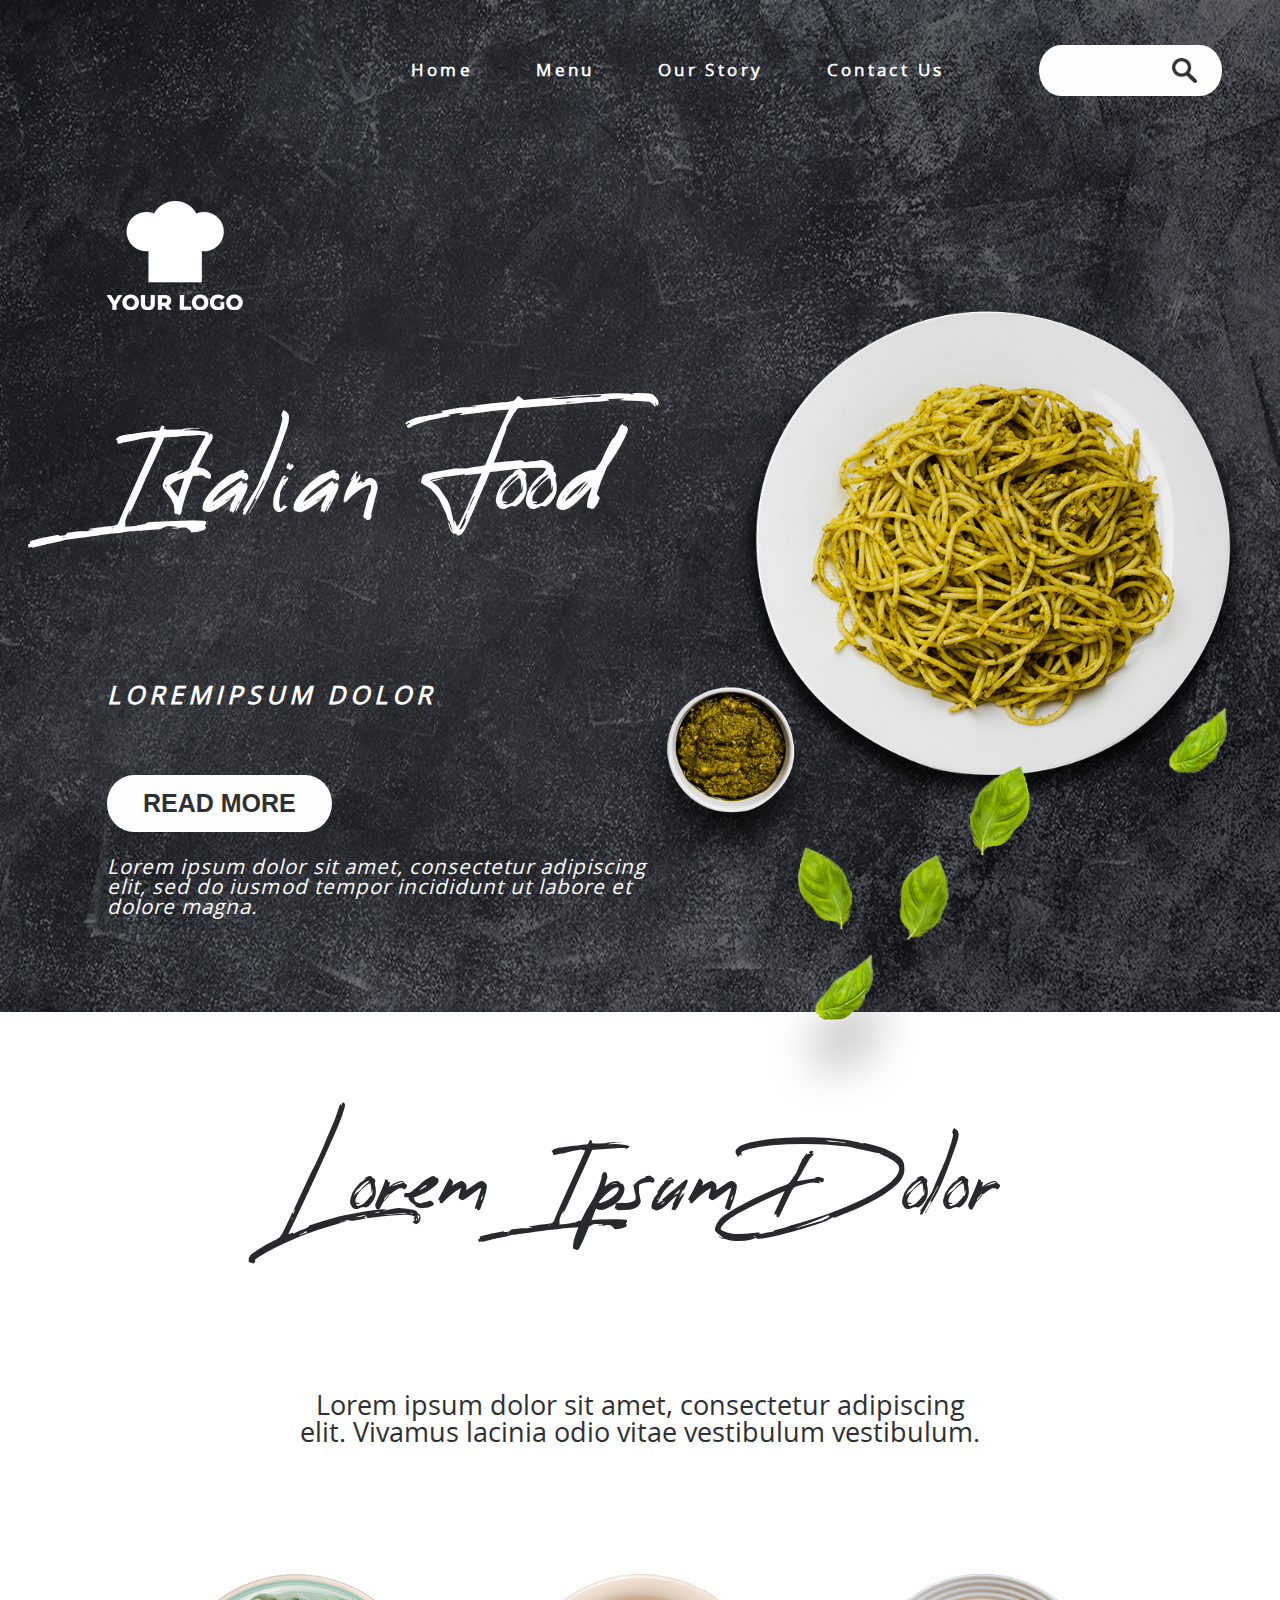
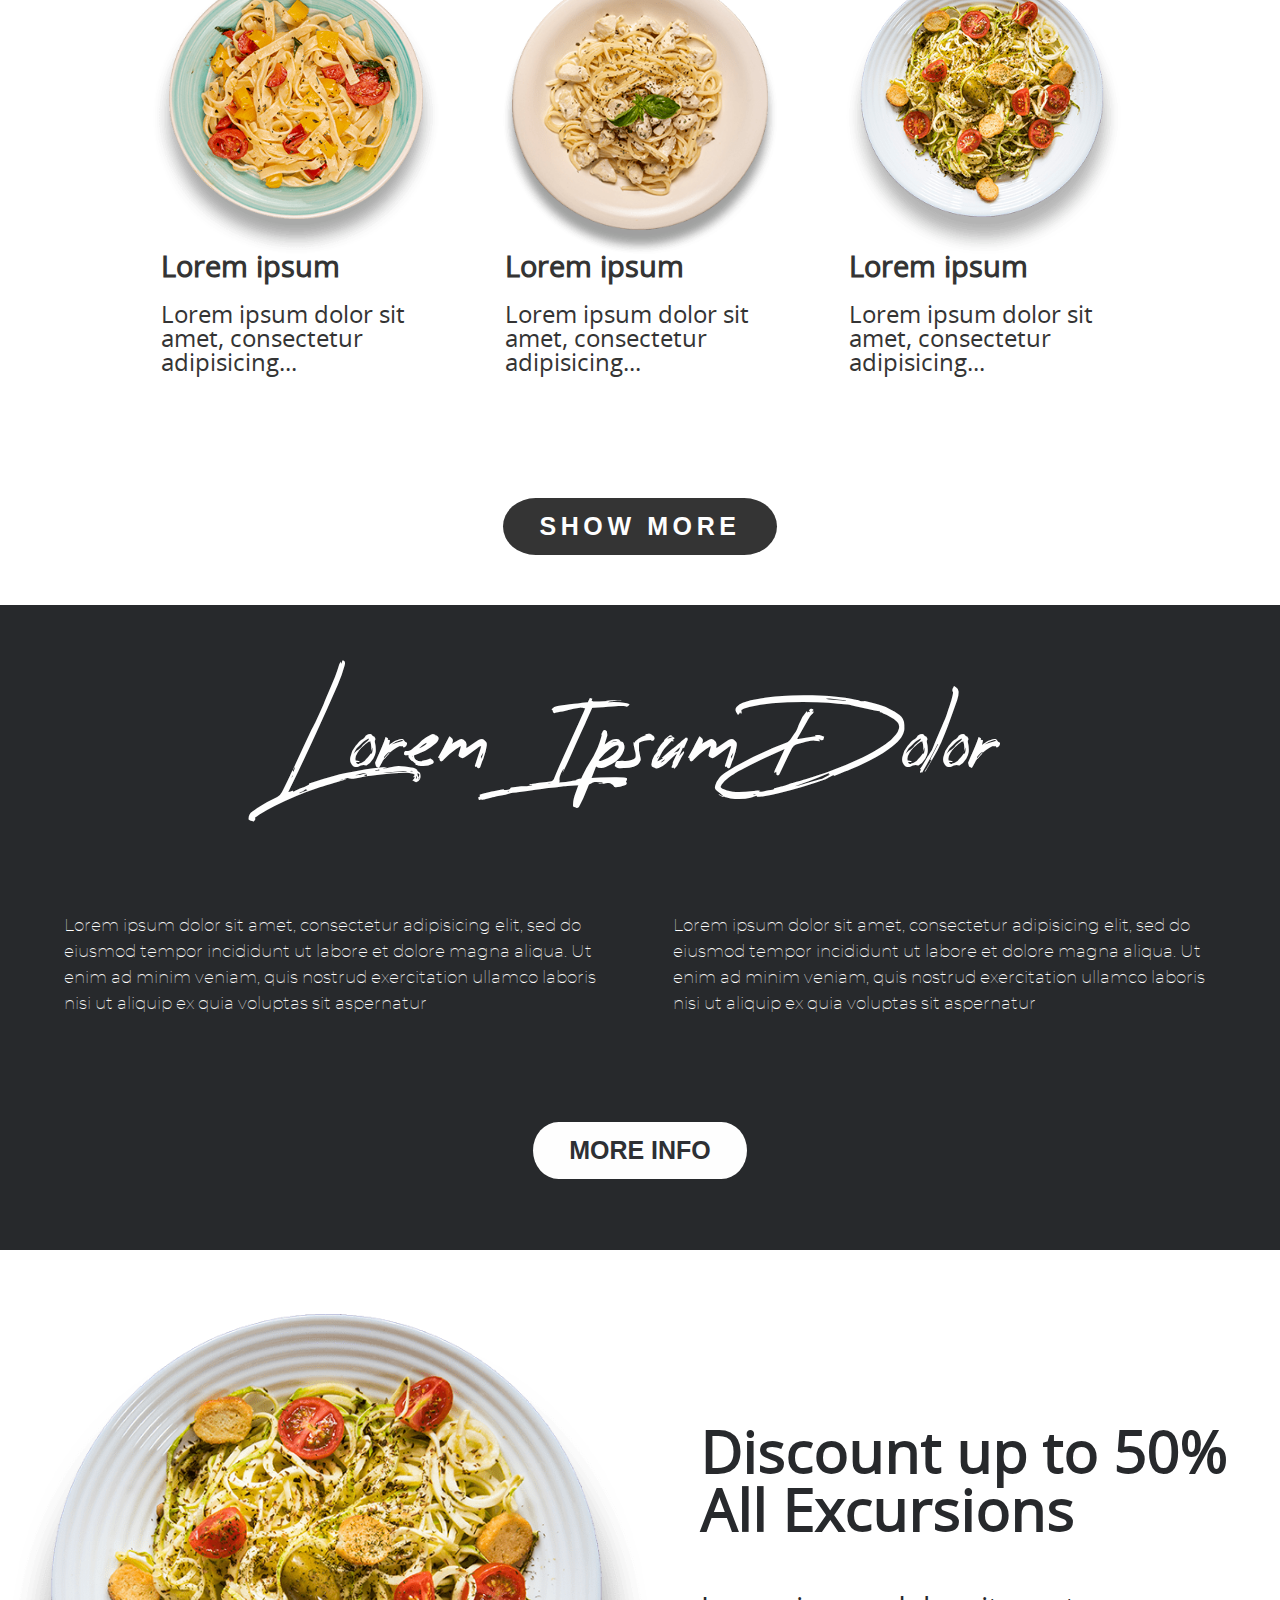
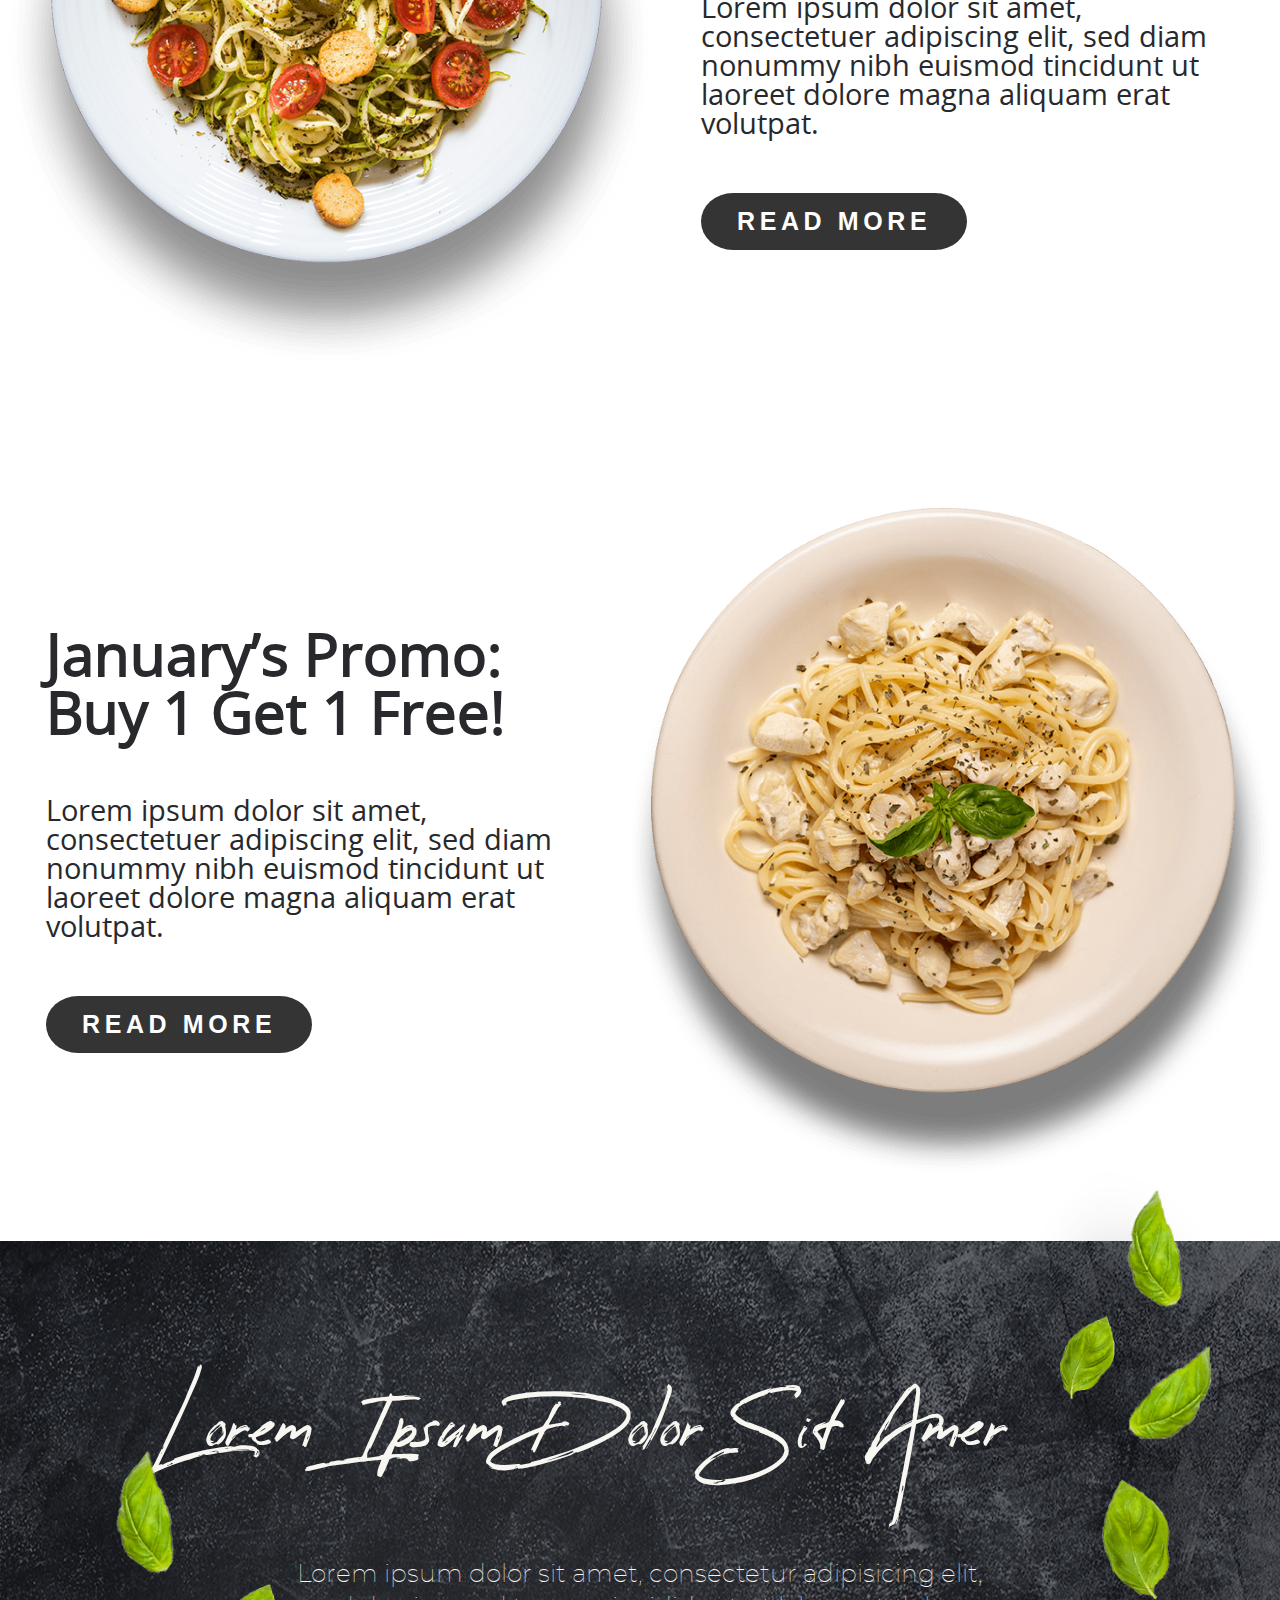
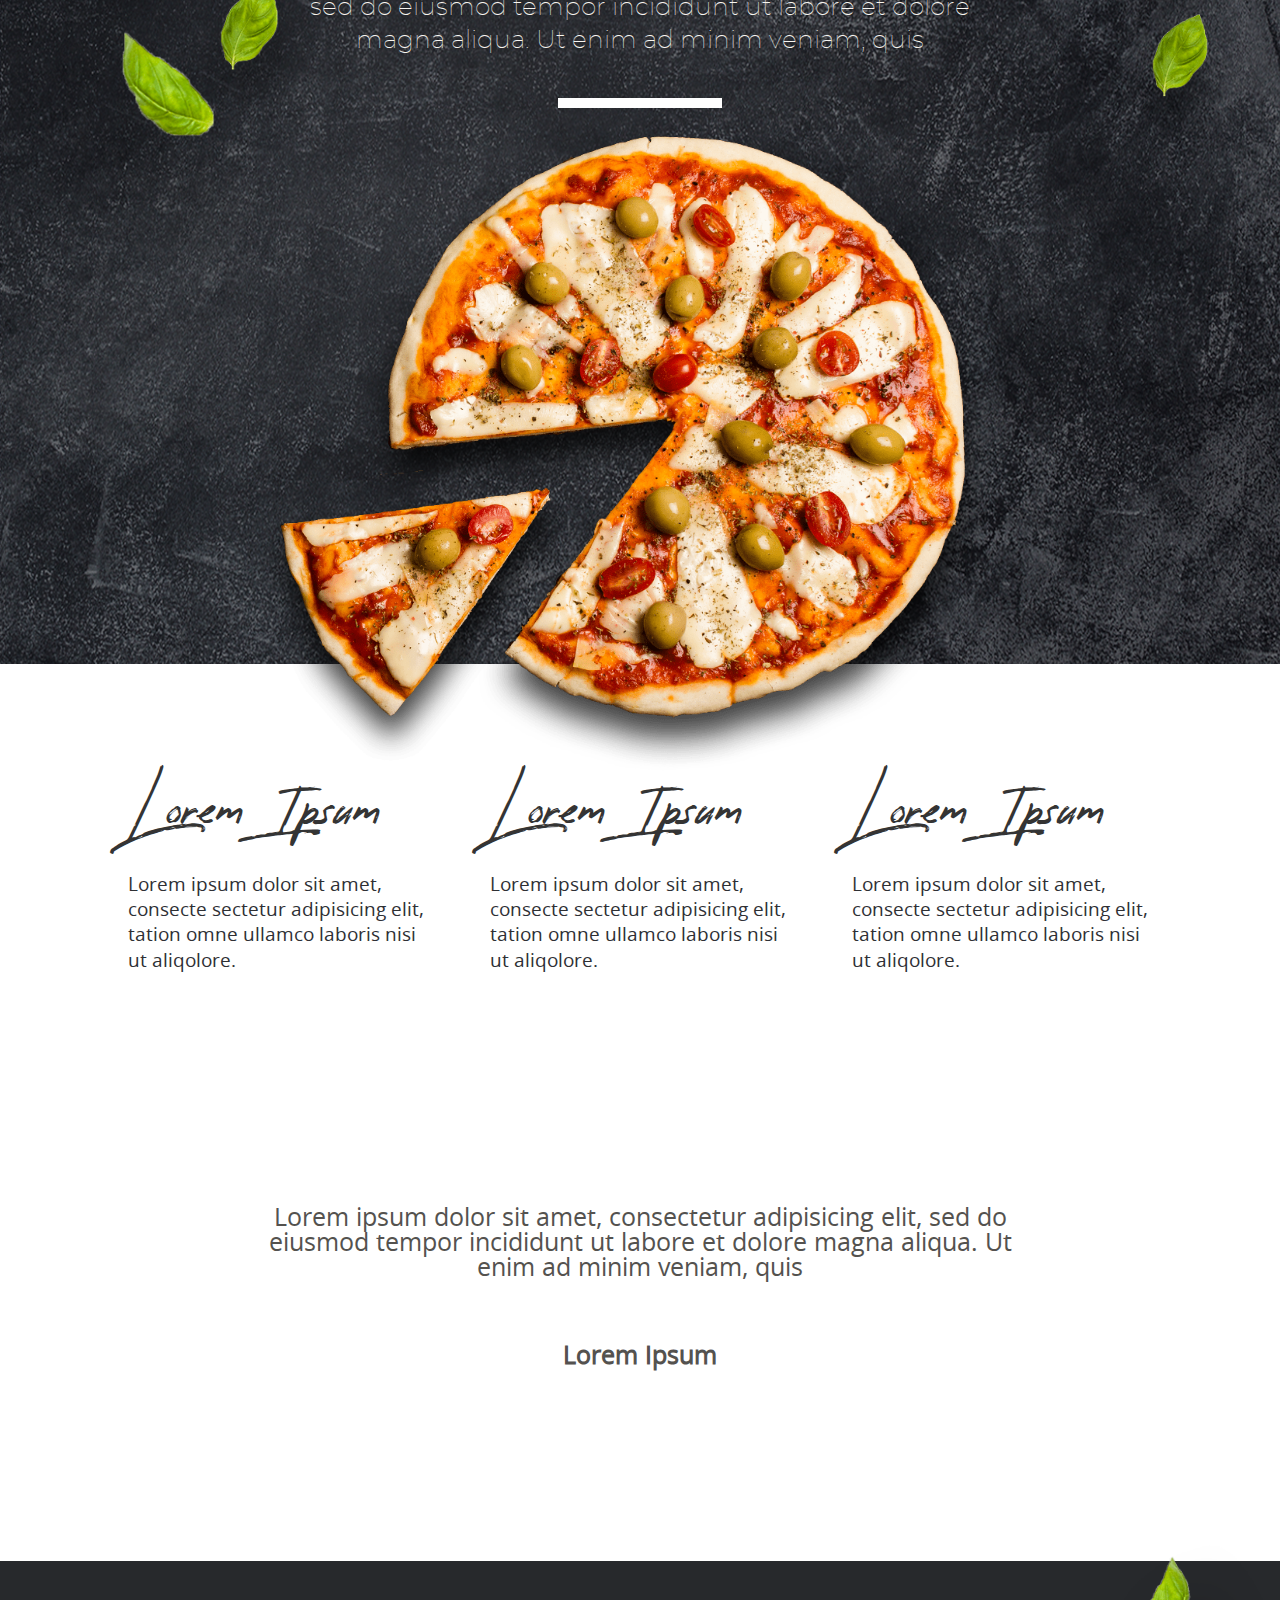
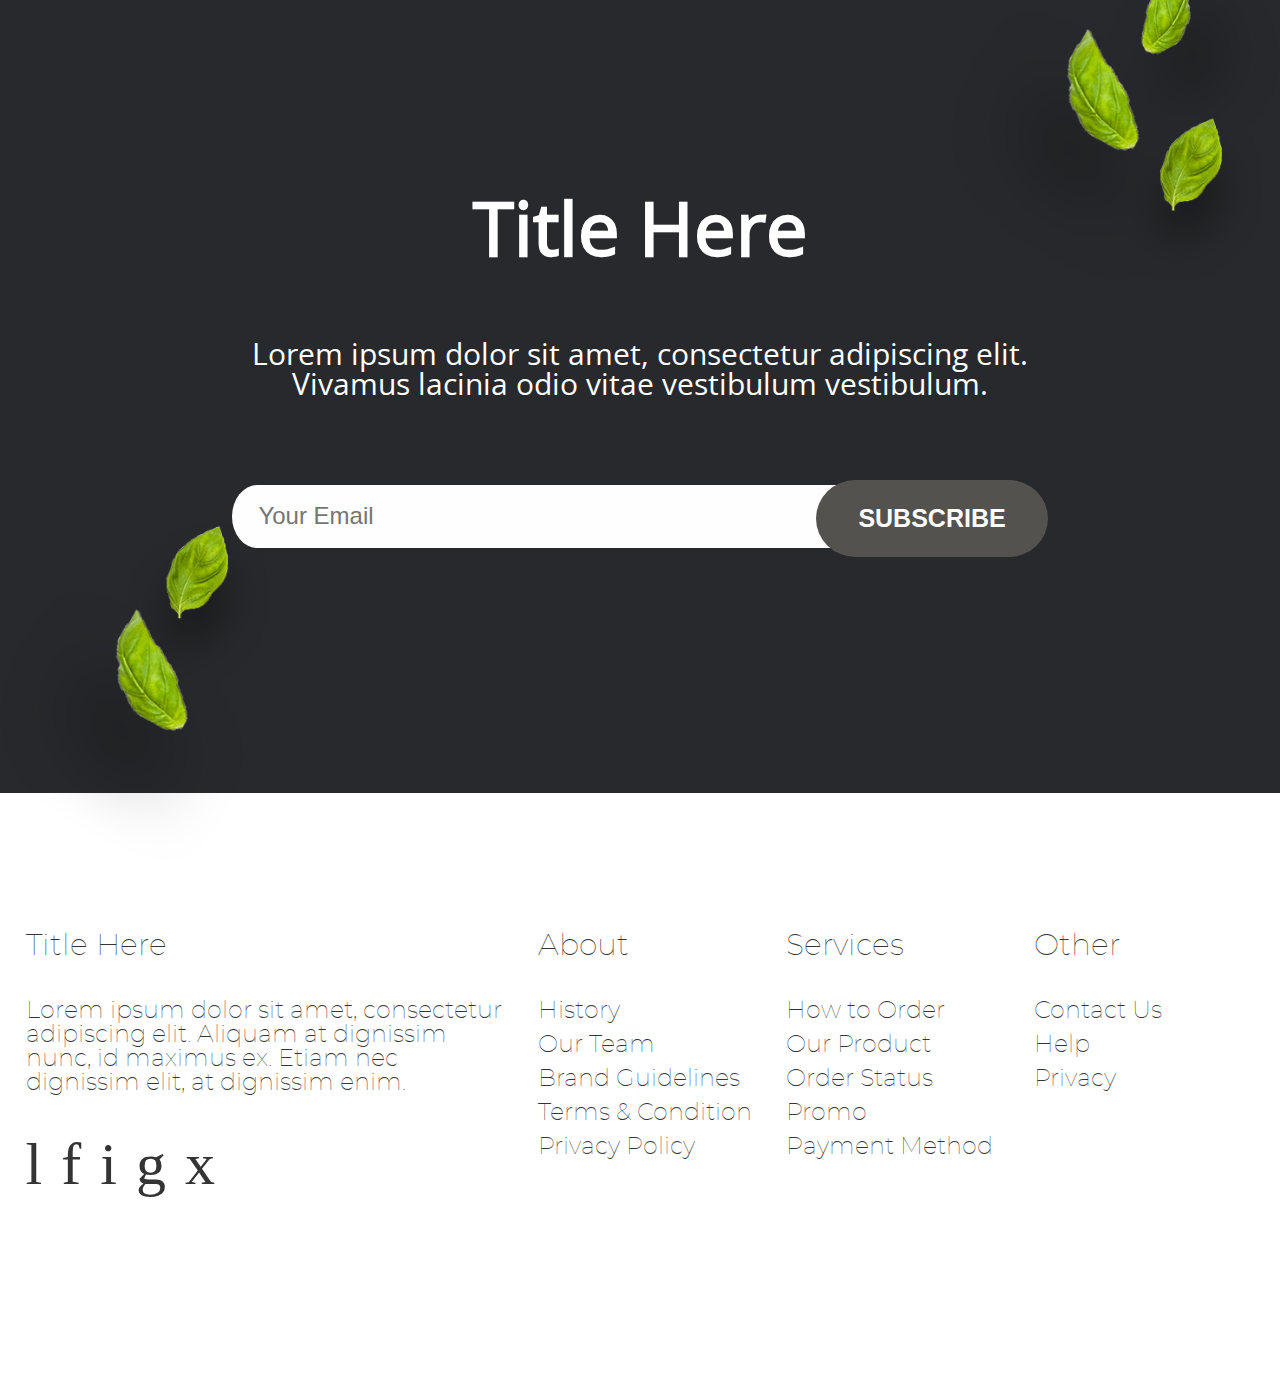
==== index.html @ 7e3c5d6f "Upload project" ====
<!DOCTYPE html>
<html lang="en">

<head>
    <meta charset="UTF-8">
    <meta http-equiv="X-UA-Compatible" content="IE=edge">
    <meta name="viewport" content="width=device-width, initial-scale=1.0">
    <title>My template</title>
    <link rel="stylesheet" href="./css/index.min.css">
</head>

<body>
    <main>

        <section class="header">
            <div class="container header">
                <div class="header__menu">
                    <ul class="header__menu-nav">
                        <li class="header__menu-nav__item"><a href="#" target="_blank"
                                rel="noopener noreferrer">Home</a></li>
                        <li class="header__menu-nav__item"><a href="#" target="_blank"
                                rel="noopener noreferrer">Menu</a></li>
                        <li class="header__menu-nav__item"><a href="#" target="_blank" rel="noopener noreferrer">Our
                                Story</a></li>
                        <li class="header__menu-nav__item"><a href="#" target="_blank" rel="noopener noreferrer">Contact
                                Us</a></li>
                    </ul>
                    <input type="text" class="input__search">
                </div>
                <div class="header-content">
                    <div class="header-left">
                        <div class="header__logo">
                            <a href="#"><img src="./image/header-logo.png" alt="logo" class="header__logo"></a>
                        </div>
                        <div class="header__title h1">
                            Italian Food
                        </div>
                        <div class="header__h2">LOREMIPSUM DOLOR</div>
                        <div class="header__button">
                            <a href="#"><button class="button-light">READ MORE</button></a>
                            <div class="header__description">Lorem ipsum dolor sit amet, consectetur adipiscing elit,
                                sed do
                                iusmod
                                tempor incididunt ut labore et dolore magna.
                            </div>
                        </div>
                    </div>
                    <div class="header-right">
                        <div class="header__image">
                            <img src="./image/header-2.png" alt="plate" class="header__image-big">
                            <img src="./image/header-1.png" alt="mini plate" class="header__image-mini">
                            <img src="./image/header-3.png" alt="leaves" class="header__image-leaves">
                        </div>
                    </div>
                </div>
            </div>
        </section>

        <section class="post">
            <div class="container post">
                <div class="post__title">
                    Lorem Ipsum Dolor
                </div>
                <div class="post__description">
                    Lorem ipsum dolor sit amet, consectetur adipiscing elit. Vivamus lacinia odio vitae vestibulum
                    vestibulum.
                </div>
                <div class="post__items">
                    <a href="#" class="post__link">
                        <div class="post-item">
                            <div class="post-item__image"><img src="../image/block-1-1.png" alt="image"
                                    class="post-item__image"></div>
                            <div class="post-item__text">
                                <div class="post-item__text-title">Lorem ipsum</div>
                                <div class="post-item__text-description">Lorem ipsum dolor sit amet, consectetur
                                    adipisicing...
                                </div>
                            </div>
                        </div>
                    </a>
                    <a href="#" class="post__link">
                        <div class="post-item">
                            <div class="post-item__image"><img src="./image/block-1-2.png" alt="image"
                                    class="post-item__image">
                            </div>
                            <div class="post-item__text">
                                <div class="post-item__text-title">Lorem ipsum</div>
                                <div class="post-item__text-description">Lorem ipsum dolor sit amet, consectetur
                                    adipisicing...
                                </div>
                            </div>
                        </div>
                    </a>
                    <a href="#" class="post__link">
                        <div class="post-item">
                            <div class="post-item__image"><img src="./image/block-1-3.png" alt="image"
                                    class="post-item__image">
                            </div>
                            <div class="post-item__text">
                                <div class="post-item__text-title">Lorem ipsum</div>
                                <div class="post-item__text-description">Lorem ipsum dolor sit amet, consectetur
                                    adipisicing...
                                </div>
                            </div>
                        </div>
                    </a>
                </div>
                <div class="post__button">
                    <a href="#"><button class="button-dark">Show More</button></a>
                </div>
            </div>
        </section>

        <section class="note">
            <div class="container note">
                <div class="note__title">
                    Lorem Ipsum Dolor
                </div>
                <div class="note__description">
                    <div class="note__description-left">
                        Lorem ipsum dolor sit amet, consectetur adipisicing elit, sed
                        do eiusmod tempor incididunt ut labore et dolore magna
                        aliqua. Ut enim ad minim veniam, quis nostrud exercitation
                        ullamco laboris nisi ut aliquip ex quia voluptas sit aspernatur
                    </div>
                    <div class="note__description-right">
                        Lorem ipsum dolor sit amet, consectetur adipisicing elit, sed
                        do eiusmod tempor incididunt ut labore et dolore magna
                        aliqua. Ut enim ad minim veniam, quis nostrud exercitation
                        ullamco laboris nisi ut aliquip ex quia voluptas sit aspernatur
                    </div>
                </div>
                <div class="note__button">
                    <a href="#"><button class="button-light">MORE INFO</button></a>
                </div>
            </div>
        </section>

        <section class="interesting">
            <div class="container interesting">
                <div class="interesting__items">
                    <div class="interesting__item">
                        <div class="interesting__item-image">
                            <img src="./image/block-2-1.png" alt="plate">
                        </div>
                        <div class="interesting__item-content">
                            <div class="interesting__item-content__title">
                                Discount up to
                                50% All Excursions
                            </div>
                            <div class="interesting__item-content__description">
                                Lorem ipsum dolor sit amet, consectetuer adipiscing elit, sed diam nonummy nibh euismod
                                tincidunt ut laoreet dolore magna aliquam erat volutpat.
                            </div>
                            <div class="interesting__item-content__button">
                                <a href="#"><button class="button-dark">Read More</button></a>
                            </div>
                        </div>
                    </div>
                    <div class="interesting__item">
                        <div class="interesting__item-image">
                            <img src="./image/block-3-1.png" alt="plate">
                        </div>
                        <div class="interesting__item-content">
                            <div class="interesting__item-content__title">
                                January’s Promo:
                                Buy 1 Get 1 Free!
                            </div>
                            <div class="interesting__item-content__description">
                                Lorem ipsum dolor sit amet, consectetuer adipiscing elit, sed diam nonummy nibh euismod
                                tincidunt ut laoreet dolore magna aliquam erat volutpat.
                            </div>
                            <div class="interesting__item-content__button">
                                <a href="#"><button class="button-dark" formaction="#">Read More</button></a>
                            </div>
                        </div>
                    </div>
                </div>
            </div>
        </section>

        <section class="bestPizza">
            <div class="container bestPizza">
                <div class="bestPizza__content">
                    <div class="bestPizza__content-title">Lorem Ipsum Dolor Sit Amer</div>
                    <div class="bestPizza__content-description">Lorem ipsum dolor sit amet, consectetur adipisicing
                        elit, sed do eiusmod tempor incididunt ut labore et dolore magna aliqua. Ut enim ad minim
                        veniam, quis </div>
                    <div class="bestPizza__content-rectangle">&nbsp;</div>
                    <img src="./image/block-4-1.png" alt="plate" class="bestPizza__content-image">
                </div>
                <div class="bestPizza__image">
                    <img src="./image/block-4-2.png" alt="plate" class="bestPizza__image-big">
                    <img src="./image/block-4-3.png" alt="plate" class="bestPizza__image-mini">
                </div>
            </div>
        </section>

        <section class="review">
            <div class="container review">
                <div class="review__post">
                    <div class="review__post-item">
                        <div class="review__post-item__title">
                            Lorem Ipsum
                        </div>
                        <div class="review__post-item__description">
                            Lorem ipsum dolor sit amet, consecte
                            sectetur adipisicing elit, tation omne
                            ullamco laboris nisi ut aliqolore.
                        </div>
                    </div>
                    <div class="review__post-item">
                        <div class="review__post-item__title">
                            Lorem Ipsum
                        </div>
                        <div class="review__post-item__description">
                            Lorem ipsum dolor sit amet, consecte
                            sectetur adipisicing elit, tation omne
                            ullamco laboris nisi ut aliqolore.
                        </div>
                    </div>
                    <div class="review__post-item">
                        <div class="review__post-item__title">
                            Lorem Ipsum
                        </div>
                        <div class="review__post-item__description">
                            Lorem ipsum dolor sit amet, consecte
                            sectetur adipisicing elit, tation omne
                            ullamco laboris nisi ut aliqolore.
                        </div>
                    </div>
                </div>
                <div class="review__content">
                    <div class="review__content-description">
                        Lorem ipsum dolor sit amet, consectetur adipisicing elit, sed do eiusmod tempor incididunt ut
                        labore et dolore magna aliqua. Ut enim ad minim veniam, quis
                    </div>
                    <div class="review__content-link">
                        <a href="#">Lorem Ipsum</a>
                    </div>
                </div>
            </div>
        </section>

        <section class="subscribeBlock">
            <div class="container subscribeBlock">
                <div class="subscribeBlock__title">Title Here</div>
                <div class="subscribeBlock__description">Lorem ipsum dolor sit amet, consectetur adipiscing elit.
                    Vivamus lacinia odio vitae vestibulum vestibulum.
                </div>
                <div class="subscribeBlock__input">
                    <div class="subscribe">
                        <input type="text" class="subscribe__input" placeholder="Your Email">
                        <a href="#"><button class="button-gray">Subscribe</button></a>
                    </div>
                </div>
                <div class="subscribeBlock__image">
                    <img src="./image/block-5-1.png" alt="leaves">
                </div>
            </div>
        </section>

    </main>

    <footer>
        <div class="container footer">
            <div class="footer__items">
                <div class="footer__content">
                    <div class="footer__title"><a href="#">Title Here</a></div>
                    <div class="footer__description">Lorem ipsum dolor sit amet, consectetur
                        adipiscing
                        elit.
                        Aliquam at dignissim nunc, id maximus ex. Etiam nec dignissim elit, at dignissim enim.
                    </div>
                    <div class="footer__content-item__icon">
                        <a href="#" class="social__icon">l</a>
                        <a href="#" class="social__icon">f</a>
                        <a href="#" class="social__icon">i</a>
                        <a href="#" class="social__icon">g</a>
                        <a href="#" class="social__icon">x</a>
                    </div>
                </div>
                <div class="footer__navigation">
                    <div class="footer__nav">
                        <div class="footer__title">
                            <a href="#">About</a>
                        </div>
                        <div class="footer__nav-list footer__description">
                            <ul>
                                <li><a href="#">History</a></li>
                                <li><a href="#">Our Team</a></li>
                                <li><a href="#">Brand Guidelines</a></li>
                                <li><a href="#">Terms & Condition</a></li>
                                <li><a href="#">Privacy Policy</a></li>
                            </ul>
                        </div>
                    </div>
                    <div class="footer__nav">
                        <div class="footer__title">
                            <a href="#">Services</a>
                        </div>
                        <div class="footer__nav-list footer__description">
                            <ul>
                                <li><a href="#">How to Order</a></li>
                                <li><a href="#">Our Product</a></li>
                                <li><a href="#">Order Status</a></li>
                                <li><a href="#">Promo</a></li>
                                <li><a href="#">Payment Method</a></li>
                            </ul>
                        </div>
                    </div>
                    <div class="footer__nav">
                        <div class="footer__title">
                            <a href="#">Other</a>
                        </div>
                        <div class="footer__nav-list footer__description">
                            <ul>
                                <li><a href="#">Contact Us</a></li>
                                <li><a href="#">Help</a></li>
                                <li><a href="#">Privacy</a></li>
                            </ul>
                        </div>
                    </div>
                </div>
            </div>
        </div>
    </footer>

</body>

</html>
---- css/index.min.css ----
@font-face{font-family:"OpenSans";src:url("../../Fonts/opensans-webfont.woff2") format("woff2"),url("../../Fonts/opensans-webfont.woff") format("woff"),url("../../fonts/opensans-webfont.ttf") format("truetype");font-weight:normal;font-style:normal}@font-face{font-family:"Reey";src:url("../../Fonts/reey-regular-webfont.woff2") format("woff2"),url("../../Fonts/reey-regular-webfont.woff") format("woff"),url("../../fonts/reey-regular-webfont.ttf") format("truetype");font-weight:normal;font-style:normal}@font-face{font-family:"Montserrat";src:url("../../Fonts/montserrat-variablefont_wght-webfont.woff2") format("woff2"),url("../../Fonts/montserrat-variablefont_wght-webfont.woff") format("woff"),url("../../fonts/montserrat-variablefont_wght-webfont.ttf") format("truetype");font-weight:normal;font-style:normal}@font-face{font-family:"socialico";src:url("../../Fonts/socialico-webfont.woff2") format("woff2"),url("../../Fonts/socialico-webfont.woff") format("woff"),url("../../Fonts/socialico-webfont.ttf") format("truetype");font-weight:normal;font-style:normal}*{margin:0;-webkit-box-sizing:border-box;box-sizing:border-box}html,body{font-size:10px;font-family:"OpenSans",Arial,Helvetica,sans-serif}h1,h2,h3{font-family:"OpenSans",Arial,Helvetica,sans-serif}.divider{height:3rem}.h1{font-family:"Reey",Arial,Helvetica,sans-serif;font-size:9.1rem;text-shadow:0 0.5rem 0.5rem rgba(84,82,79,0.22);color:#fefefe}@media (max-width: 1150px){.h1{font-size:5rem}}@media (max-width: 767px){.h1{font-size:4rem}}.button-dark{border-radius:12% / 50%;border:none;font-size:2.4rem;font-size:2.5rem;text-align:center;font-weight:800;background-color:#343434;color:#fefefe;padding:1.4rem 3.6rem;letter-spacing:0.46rem;text-transform:uppercase;cursor:pointer}.button-dark:hover{background-color:#94b137;color:#343434}.button-gray{border-radius:17% / 50%;border:none;font-size:2.4rem;font-size:2.5rem;text-align:center;font-weight:800;background-color:#54524f;color:#fefefe;padding:2.4rem 4.2rem;text-transform:uppercase;cursor:pointer}.button-gray:hover{background-color:#94b137;color:#343434}.button-light{border-radius:12% / 50%;border:none;font-size:2.4rem;font-size:2.5rem;text-align:center;font-weight:800;background-color:#fefefe;color:#2e3034;padding:1.4rem 3.6rem;text-transform:uppercase;cursor:pointer}.button-light:hover{background-color:#94b137;color:#fefefe}.input__search{width:18.3rem;height:5.1rem;border-radius:12% / 50%;border:none;font-size:2.4rem;padding:0 5.5rem 0 2rem;background:url(../../image/header-research.png) no-repeat right;background-size:2.5rem;background-position:calc( 100% - 2.5rem);background-color:#fefefe}.input__search:focus{outline-color:#94b137}.input__search:hover{background-color:#d8d8d8}.post-item{padding-top:3rem;width:30rem;border-radius:2rem;cursor:pointer}@media (max-width: 1150px){.post-item{width:29rem}}@media (max-width: 1024px){.post-item{width:27rem}}@media (max-width: 767px){.post-item{width:25rem}}.post-item:hover{background-color:#b44215;background-image:linear-gradient(45deg, #802086 0%, #50db7a 52%, #250846 90%);-webkit-box-shadow:rgba(0,0,0,0.56) 0px 22px 70px 4px;box-shadow:rgba(0,0,0,0.56) 0px 22px 70px 4px;color:#fefefe}.post-item:hover *{color:#fefefe}.post-item__image{height:28rem;text-align:center}@media (max-width: 1150px){.post-item__image{height:27rem}}@media (max-width: 1024px){.post-item__image{height:25rem}}@media (max-width: 767px){.post-item__image{height:23rem}}.post-item__text{width:calc(30rem - 3rem);margin-left:auto;margin-right:auto}@media (max-width: 1150px){.post-item__text{width:calc(29rem - 3rem)}}@media (max-width: 1024px){.post-item__text{width:calc(27rem - 3rem)}}@media (max-width: 767px){.post-item__text{width:calc(25rem - 3rem)}}.post-item__text-title{font-size:2.9rem;font-weight:bold;color:#343434;margin-bottom:2.1rem}@media (max-width: 767px){.post-item__text-title{font-size:2.4rem}}.post-item__text-description{font-size:2.4rem;color:#343434}@media (max-width: 767px){.post-item__text-description{font-size:1.8rem}}.subscribe{display:-webkit-box;display:-ms-flexbox;display:flex;-webkit-box-orient:horizontal;-webkit-box-direction:normal;-ms-flex-direction:row;flex-direction:row;position:relative}.subscribe__input{width:65.9rem;height:6.3rem;border-radius:4rem / 5rem;border:none;font-size:2.4rem;padding:2.1rem 9.5rem 2.1rem 2.6rem;background-color:#fefefe}.subscribe__input:focus{outline-color:#94b137}.subscribe__input:hover{background-color:#d8d8d8}@media (max-width: 767px){.subscribe__input{width:95%;padding:2.1rem 2.6rem 2.1rem 2.6rem}}@media (max-width: 767px) and (max-width: 767px){.subscribe{display:-webkit-box;display:-ms-flexbox;display:flex;-webkit-box-orient:vertical;-webkit-box-direction:normal;-ms-flex-direction:column;flex-direction:column;-webkit-box-align:center;-ms-flex-align:center;align-items:center}}.subscribe .button-gray{position:relative;right:7.5rem;bottom:0.5rem;margin-right:-7.5rem;cursor:pointer}@media (max-width: 767px){.subscribe .button-gray{right:0rem;margin-right:0rem;top:1.5rem}}.header{display:-webkit-box;display:-ms-flexbox;display:flex;-webkit-box-orient:vertical;-webkit-box-direction:normal;-ms-flex-direction:column;flex-direction:column;max-width:145rem;margin:0 auto;background:url("../../image/header-Background.png");background-repeat:no-repeat;background-size:cover}.header-content{display:-webkit-box;display:-ms-flexbox;display:flex;-webkit-box-orient:horizontal;-webkit-box-direction:normal;-ms-flex-direction:row;flex-direction:row}@media (max-width: 767px){.header-content{-ms-flex-wrap:wrap;flex-wrap:wrap}}.header-left{display:-webkit-box;display:-ms-flexbox;display:flex;-webkit-box-orient:vertical;-webkit-box-direction:normal;-ms-flex-direction:column;flex-direction:column;min-width:67.8rem}@media (max-width: 1150px){.header-left{min-width:55rem}}@media (max-width: 1024px){.header-left{min-width:50rem}}@media (max-width: 767px){.header-left{display:-webkit-box;display:-ms-flexbox;display:flex;-webkit-box-pack:center;-ms-flex-pack:center;justify-content:center;min-width:32rem;width:100%}}.header-right{display:-webkit-box;display:-ms-flexbox;display:flex;-webkit-box-flex:1;-ms-flex-positive:1;flex-grow:1;-webkit-box-orient:vertical;-webkit-box-direction:normal;-ms-flex-direction:column;flex-direction:column;margin-top:16.2rem}.header__menu{display:-webkit-box;display:-ms-flexbox;display:flex;-webkit-box-orient:horizontal;-webkit-box-direction:normal;-ms-flex-direction:row;flex-direction:row;-webkit-box-pack:end;-ms-flex-pack:end;justify-content:end;margin:4.5rem 5.8rem;-ms-flex-line-pack:center;align-content:center}@media (max-width: 1024px){.header__menu{-webkit-box-pack:center;-ms-flex-pack:center;justify-content:center}}@media (max-width: 767px){.header__menu{display:-webkit-box;display:-ms-flexbox;display:flex;-webkit-box-orient:vertical;-webkit-box-direction:normal;-ms-flex-direction:column;flex-direction:column;-webkit-box-align:center;-ms-flex-align:center;align-items:center;-webkit-box-pack:center;-ms-flex-pack:center;justify-content:center;margin:1rem 1rem;width:95%}}.header__menu-nav{display:-webkit-box;display:-ms-flexbox;display:flex;-webkit-box-orient:horizontal;-webkit-box-direction:normal;-ms-flex-direction:row;flex-direction:row;-ms-flex-wrap:wrap;flex-wrap:wrap;letter-spacing:0.34rem;font-family:"OpenSans",Arial,Helvetica,sans-serif;font-size:1.7rem;font-weight:bold;list-style-type:none;margin-right:6.3rem;-ms-flex-line-pack:center;align-content:center;-webkit-box-pack:center;-ms-flex-pack:center;justify-content:center}@media (max-width: 1024px){.header__menu-nav{-ms-flex-pack:distribute;justify-content:space-around}}@media (max-width: 767px){.header__menu-nav{-webkit-box-orient:vertical;-webkit-box-direction:normal;-ms-flex-direction:column;flex-direction:column;-webkit-box-pack:center;-ms-flex-pack:center;justify-content:center;-webkit-box-align:center;-ms-flex-align:center;align-items:center;margin-right:0rem;width:100%}}.header__menu-nav__item{padding:1.5rem 3.15rem}@media (max-width: 767px){.header__menu-nav__item{display:-webkit-box;display:-ms-flexbox;display:flex;padding:1.5rem 0rem;margin-right:3rem}}.header__menu-nav__item a:link{color:#fefefe;text-decoration:none}.header__menu-nav__item a:visited{color:#dbd6d6;text-decoration:none}.header__menu-nav__item a:hover{color:#94b137;text-decoration:underline}@media (max-width: 767px){.header__menu-nav__item:last-child{margin-bottom:2rem}}.header__logo{margin-top:3rem}@media (max-width: 767px){.header__logo{display:-webkit-box;display:-ms-flexbox;display:flex;-webkit-box-pack:center;-ms-flex-pack:center;justify-content:center;margin-bottom:2rem}}.header__logo img{margin-left:10.7rem;width:13.6rem;height:10.9rem}@media (max-width: 1150px){.header__logo img{margin-left:2.5rem}}.header__title{margin-left:7.8rem}@media (max-width: 1150px){.header__title{margin-left:3.5rem}}@media (max-width: 767px){.header__title{display:-webkit-box;display:-ms-flexbox;display:flex;-webkit-box-pack:center;-ms-flex-pack:center;justify-content:center;margin-left:0}}.header__h2{font-family:"OpenSans",Arial,Helvetica,sans-serif;font-size:2.5rem;font-weight:bold;font-style:italic;letter-spacing:0.5rem;margin-left:10.7rem;margin-bottom:6.6rem;color:#fefefe}@media (max-width: 1150px){.header__h2{margin-left:2.5rem}}@media (max-width: 767px){.header__h2{text-align:center;margin-left:0;font-size:1.7rem}}.header__button{margin-left:10.7rem}@media (max-width: 1150px){.header__button{margin-left:2.5rem}}@media (max-width: 767px){.header__button{display:-webkit-box;display:-ms-flexbox;display:flex;-ms-flex-wrap:wrap;flex-wrap:wrap;-webkit-box-pack:center;-ms-flex-pack:center;justify-content:center;margin-left:0rem;text-align:center}}.header__button .header__description{margin-top:2.6rem;margin-bottom:5.6rem;width:100%;max-width:57.5rem;height:7.1rem;font-family:"OpenSans",Arial,Helvetica,sans-serif;font-size:2.05rem;font-style:italic;letter-spacing:0.103rem;text-align:left;color:#fefefe}@media (max-width: 767px){.header__button .header__description{font-size:1.75rem;width:80%;margin-bottom:0rem;height:0.7rem}}.header__image{position:relative;-webkit-box-orient:vertical;-webkit-box-direction:normal;-ms-flex-direction:column;flex-direction:column;margin-left:6rem;margin-right:3rem}@media (max-width: 1024px){.header__image{margin-left:4rem;margin-right:1rem}}@media (max-width: 767px){.header__image{width:90%;-webkit-box-pack:center;-ms-flex-pack:center;justify-content:center;margin-left:2rem;margin-right:1rem}}.header__image .header__image-big{width:100%}@media (max-width: 767px){.header__image .header__image-big{position:relative;display:-webkit-box;display:-ms-flexbox;display:flex;-webkit-box-pack:center;-ms-flex-pack:center;justify-content:center;max-width:32rem;margin:0 auto}}.header__image .header__image-mini{position:relative;bottom:13rem;left:-11rem;width:40%}@media (max-width: 1024px){.header__image .header__image-mini{bottom:10rem;left:-7rem}}@media (max-width: 767px){.header__image .header__image-mini{bottom:5rem;left:0rem;width:10rem}}.header__image .header__image-leaves{position:absolute;top:57%;right:-2.5rem;width:100%}@media (max-width: 1150px){.header__image .header__image-leaves{right:0rem;width:100%}}@media (max-width: 767px){.header__image .header__image-leaves{right:0rem;max-width:30rem;width:100%}}.post{display:-webkit-box;display:-ms-flexbox;display:flex;-webkit-box-orient:vertical;-webkit-box-direction:normal;-ms-flex-direction:column;flex-direction:column}.post__link{text-decoration:none}.post__title{margin-top:3.5rem;font-family:"Reey",Arial,Helvetica,sans-serif;font-size:7.55rem;text-align:center;color:#27292c}@media (max-width: 1024px){.post__title{font-size:6.55rem}}@media (max-width: 767px){.post__title{font-size:2.75rem}}.post__description{margin:3.8rem 23% 9.7rem 23%;font-family:"OpenSans",Arial,Helvetica,sans-serif;font-size:2.7rem;text-align:center;color:#2e3034}@media (max-width: 1150px){.post__description{margin:0rem 10% 5.7rem 10%}}@media (max-width: 1024px){.post__description{margin:0rem 10% 3.7rem 10%}}@media (max-width: 767px){.post__description{margin:0rem 10% 1.7rem 10%;font-size:1.8rem}}.post__items{display:-webkit-box;display:-ms-flexbox;display:flex;-webkit-box-orient:horizontal;-webkit-box-direction:normal;-ms-flex-direction:row;flex-direction:row;-ms-flex-wrap:wrap;flex-wrap:wrap;-webkit-box-pack:space-evenly;-ms-flex-pack:space-evenly;justify-content:space-evenly;margin:0 8%}@media (max-width: 1150px){.post__items{margin:0 2%}}@media (max-width: 1024px){.post__items{margin:0 2%}}@media (max-width: 767px){.post__items{margin:0 1%}}.post__button{text-align:center;margin:12.2rem 0 5rem 0}@media (max-width: 1150px){.post__button{margin:8.2rem 0 5rem 0}}@media (max-width: 1024px){.post__button{margin:6.2rem 0 5rem 0}}@media (max-width: 767px){.post__button{margin:4.2rem 0 5rem 0}}section.note{width:100%;background-color:#27292c}section.note .note{display:-webkit-box;display:-ms-flexbox;display:flex;-webkit-box-orient:vertical;-webkit-box-direction:normal;-ms-flex-direction:column;flex-direction:column}section.note .note__title{font-family:"Reey",Arial,Helvetica,sans-serif;font-size:7.55rem;text-align:center;color:#fefefe}@media (max-width: 1150px){section.note .note__title{font-size:6.55rem}}@media (max-width: 1024px){section.note .note__title{font-size:5.55rem}}@media (max-width: 767px){section.note .note__title{font-size:2.75rem}}section.note .note__description{display:-webkit-box;display:-ms-flexbox;display:flex;-webkit-box-orient:horizontal;-webkit-box-direction:normal;-ms-flex-direction:row;flex-direction:row;-webkit-box-pack:center;-ms-flex-pack:center;justify-content:center;margin:0 5% 0 5%;font-family:"Montserrat",Arial,Helvetica,sans-serif;font-size:1.65rem;line-height:1.58;color:#fefefe}section.note .note__description :nth-child(1){padding-right:3.3rem;margin-bottom:3rem}@media (max-width: 767px){section.note .note__description :nth-child(1){padding-right:0rem}}section.note .note__description :nth-child(2){padding-left:3.3rem}@media (max-width: 767px){section.note .note__description :nth-child(2){padding-left:0rem}}@media (max-width: 767px){section.note .note__description{-ms-flex-wrap:wrap;flex-wrap:wrap}}section.note .note__button{text-align:center;margin:7.5rem 0 7.1rem 0}@media (max-width: 1150px){section.note .note__button{margin:6.5rem 0 6.1rem 0}}@media (max-width: 1024px){section.note .note__button{margin:4.5rem 0 4.1rem 0}}@media (max-width: 767px){section.note .note__button{margin:2.5rem 0 2.1rem 0}}.interesting{display:-webkit-box;display:-ms-flexbox;display:flex;-webkit-box-orient:vertical;-webkit-box-direction:normal;-ms-flex-direction:column;flex-direction:column;margin-top:5.4rem}.interesting__items{display:-webkit-box;display:-ms-flexbox;display:flex;-webkit-box-orient:vertical;-webkit-box-direction:normal;-ms-flex-direction:column;flex-direction:column;-ms-flex-wrap:wrap;flex-wrap:wrap}.interesting__item{display:-webkit-box;display:-ms-flexbox;display:flex;-webkit-box-orient:horizontal;-webkit-box-direction:normal;-ms-flex-direction:row;flex-direction:row;-webkit-box-pack:start;-ms-flex-pack:start;justify-content:flex-start;-webkit-box-align:center;-ms-flex-align:center;align-items:center;margin-bottom:12.5rem}@media (max-width: 767px){.interesting__item{-webkit-box-orient:vertical;-webkit-box-direction:normal;-ms-flex-direction:column;flex-direction:column;margin-bottom:5rem}}.interesting__item-image{width:50%;margin:1rem}.interesting__item-image img{width:100%}.interesting__item-content{-webkit-box-pack:start;-ms-flex-pack:start;justify-content:flex-start;max-width:53.3rem;margin:0 4.1rem}@media (max-width: 1150px){.interesting__item-content{max-width:50.3rem}}@media (max-width: 1024px){.interesting__item-content{max-width:43.3rem}}@media (max-width: 767px){.interesting__item-content{max-width:32rem}}.interesting__item-content__title{font-family:"OpenSans",Arial,Helvetica,sans-serif;font-size:5.8rem;font-weight:bold;text-align:left;color:#27292c;margin-bottom:5.2rem}@media (max-width: 1150px){.interesting__item-content__title{font-size:5rem}}@media (max-width: 1024px){.interesting__item-content__title{font-size:5rem}}@media (max-width: 767px){.interesting__item-content__title{font-size:2.75rem;margin-bottom:2.2rem}}.interesting__item-content__description{font-family:"OpenSans",Arial,Helvetica,sans-serif;font-size:2.9rem;text-align:left;color:#27292c;margin-bottom:5.3rem}@media (max-width: 1150px){.interesting__item-content__description{font-size:2.7rem}}@media (max-width: 1024px){.interesting__item-content__description{font-size:2.5rem}}@media (max-width: 767px){.interesting__item-content__description{font-size:1.8rem;margin-bottom:2.3rem}}@media (max-width: 767px){.interesting__item-content__button{display:-webkit-box;display:-ms-flexbox;display:flex;-webkit-box-pack:center;-ms-flex-pack:center;justify-content:center}}.interesting__item:last-child{-webkit-box-orient:horizontal;-webkit-box-direction:reverse;-ms-flex-direction:row-reverse;flex-direction:row-reverse;margin-bottom:5.6rem}@media (max-width: 767px){.interesting__item:last-child{-webkit-box-orient:vertical;-webkit-box-direction:normal;-ms-flex-direction:column;flex-direction:column}}@media (max-width: 767px){.button-dark{font-size:1.8rem}}.bestPizza{display:-webkit-box;display:-ms-flexbox;display:flex;-webkit-box-orient:vertical;-webkit-box-direction:normal;-ms-flex-direction:column;flex-direction:column;-webkit-box-pack:center;-ms-flex-pack:center;justify-content:center;max-width:145rem;margin:0 auto;background:url("../../image/header-Background.png");background-repeat:no-repeat;background-size:cover}.bestPizza__content{position:relative}.bestPizza__content-title{margin:8rem 12rem 0 0rem;font-family:"Reey",Arial,Helvetica,sans-serif;font-size:5.8rem;text-align:center;color:#f8f6f1}@media (max-width: 1150px){.bestPizza__content-title{font-size:4.6rem}}@media (max-width: 1024px){.bestPizza__content-title{font-size:3.6rem}}@media (max-width: 767px){.bestPizza__content-title{font-size:2.75rem;margin:8rem 0 0 0rem}}.bestPizza__content-description{font-family:"Montserrat",Arial,Helvetica,sans-serif;font-size:2.5rem;line-height:1.32;text-align:center;color:#f8f6f1;margin:0 22%}@media (max-width: 767px){.bestPizza__content-description{font-size:1.8rem;margin:0 2%}}.bestPizza__content-rectangle{margin:4.1rem auto 0 auto;width:16.4rem;color:#fefefe;background-color:#fefefe}.bestPizza__content-image{position:absolute;bottom:-17rem;width:100%}.bestPizza__image{position:relative;margin-top:1.9rem;-webkit-box-pack:center;-ms-flex-pack:center;justify-content:center;margin-bottom:-8%}.bestPizza__image .bestPizza__image-mini{position:relative;width:25%;right:-20%;margin-top:28%}.bestPizza__image .bestPizza__image-big{position:absolute;width:50%;right:22%}.review{display:-webkit-box;display:-ms-flexbox;display:flex;-webkit-box-orient:vertical;-webkit-box-direction:normal;-ms-flex-direction:column;flex-direction:column}.review__post{display:-webkit-box;display:-ms-flexbox;display:flex;-webkit-box-orient:horizontal;-webkit-box-direction:normal;-ms-flex-direction:row;flex-direction:row;margin:13.9rem 10% 23.2rem 10%}@media (max-width: 1150px){.review__post{margin:13.9rem 8% 15.2rem 8%}}@media (max-width: 1024px){.review__post{margin:13.9rem 5% 9.2rem 5%}}@media (max-width: 767px){.review__post{-webkit-box-orient:vertical;-webkit-box-direction:normal;-ms-flex-direction:column;flex-direction:column;margin:7.9rem 5% 5.2rem 5%}}.review__post-item{padding-right:6.2rem}@media (max-width: 767px){.review__post-item{padding-right:0rem}}.review__post-item__title{font-family:"Reey",Arial,Helvetica,sans-serif;font-size:4.2rem;line-height:0.79;text-align:left;color:#343434;margin-bottom:3.7rem}@media (max-width: 1150px){.review__post-item__title{font-size:3.8rem}}@media (max-width: 1024px){.review__post-item__title{font-size:2.9rem}}@media (max-width: 767px){.review__post-item__title{font-size:2.5rem;text-align:center}}.review__post-item__description{font-family:"OpenSans",Arial,Helvetica,sans-serif;font-size:1.9rem;line-height:1.32;text-align:left;color:#2e3034}@media (max-width: 767px){.review__post-item__description{margin-bottom:5rem}}.review__post-item:last-child{padding-right:0}.review__content{margin:0 20% 18.5rem 20%}@media (max-width: 1150px){.review__content{margin:0 15% 12.5rem 15%}}@media (max-width: 1024px){.review__content{margin:0 10% 8.5rem 10%}}@media (max-width: 767px){.review__content{margin:0 5% 4.5rem 5%}}.review__content-description{font-family:"OpenSans",Arial,Helvetica,sans-serif;font-size:2.5rem;text-align:center;color:#54524f;margin-bottom:5.6rem}@media (max-width: 767px){.review__content-description{font-size:1.8rem;margin-bottom:2.6rem}}.review__content-link{font-family:"OpenSans",Arial,Helvetica,sans-serif;font-size:2.5rem;font-weight:bold;line-height:1.57;text-align:center;color:#54524f}.review__content-link a{color:#54524f;text-decoration:none}.review__content-link a:hover{color:#94b137;text-decoration:underline}.review__content-link a:visited{text-decoration:none;color:#54524f}section.subscribeBlock{width:100%;background-color:#27292c}.subscribeBlock{display:-webkit-box;display:-ms-flexbox;display:flex;-webkit-box-orient:vertical;-webkit-box-direction:normal;-ms-flex-direction:column;flex-direction:column;-webkit-box-pack:center;-ms-flex-pack:center;justify-content:center;position:relative}.subscribeBlock__title{font-family:"OpenSans",Arial,Helvetica,sans-serif;font-size:7.4rem;font-weight:bold;text-align:center;color:#fefefe;margin:23.6rem 0 7rem 0;z-index:1}@media (max-width: 1150px){.subscribeBlock__title{font-size:6.4rem;margin:13.6rem 0 7rem 0}}@media (max-width: 1024px){.subscribeBlock__title{font-size:5.4rem;margin:8.6rem 0 7rem 0}}@media (max-width: 767px){.subscribeBlock__title{font-size:2.75rem;margin:6.6rem 0 3rem 0}}.subscribeBlock__description{font-family:"OpenSans",Arial,Helvetica,sans-serif;font-size:2.95rem;text-align:center;color:#fefefe;margin:0 17% 8.4rem 17%;z-index:1}@media (max-width: 767px){.subscribeBlock__description{font-size:1.8rem;margin:0 7% 3.4rem 7%}}.subscribeBlock__input{margin:0 0 23.1rem 0;text-align:center;z-index:1}@media (max-width: 1150px){.subscribeBlock__input{margin:0 0 20.1rem 0}}@media (max-width: 1024px){.subscribeBlock__input{margin:0 0 13.1rem 0}}@media (max-width: 767px){.subscribeBlock__input{margin:0 0 8.1rem 0}}.subscribeBlock__input .subscribe{display:-webkit-box;display:-ms-flexbox;display:flex;-webkit-box-pack:center;-ms-flex-pack:center;justify-content:center;margin:0 5% 0 5%;width:90%;z-index:1}.subscribeBlock__image{position:absolute;bottom:-7rem;z-index:0}@media (max-width: 1150px){.subscribeBlock__image{bottom:-9rem}}@media (max-width: 1024px){.subscribeBlock__image{bottom:-13rem}}@media (max-width: 767px){.subscribeBlock__image{bottom:-5rem}}.subscribeBlock__image img{width:100%}.footer a{text-decoration:none;color:#343434}.footer a:visited{text-decoration:none;color:#343434}.footer a:hover{text-decoration:underline;color:#94b137}.footer__items{display:-webkit-box;display:-ms-flexbox;display:flex;-webkit-box-orient:horizontal;-webkit-box-direction:normal;-ms-flex-direction:row;flex-direction:row;margin:13.8rem 2% 18.8rem 2%}@media (max-width: 1150px){.footer__items{-ms-flex-wrap:wrap;flex-wrap:wrap;margin:13.8rem 2% 13.8rem 2%}}@media (max-width: 1024px){.footer__items{margin:13.8rem 2% 8.8rem 2%}}@media (max-width: 767px){.footer__items{margin:4.8rem 2% 4.8rem 2%}}.footer__title{font-family:"Montserrat",Arial,Helvetica,sans-serif;font-size:3rem;text-align:left;color:#343434;margin-bottom:3.8rem}@media (max-width: 767px){.footer__title{font-size:2.75rem;margin-bottom:1.8rem}}.footer__description{font-family:"Montserrat",Arial,Helvetica,sans-serif;font-size:2.35rem;text-align:left;color:#343434;margin-bottom:3.5rem}@media (max-width: 767px){.footer__description{font-size:1.8rem;margin-bottom:1.5rem}}.footer__content{display:-webkit-box;display:-ms-flexbox;display:flex;-webkit-box-orient:vertical;-webkit-box-direction:normal;-ms-flex-direction:column;flex-direction:column;min-width:35rem;margin-right:2.8rem}@media (max-width: 1150px){.footer__content{margin-right:0}}@media (max-width: 767px){.footer__content{margin-right:0;min-width:30rem}}@media (max-width: 767px){.footer__content-item__icon{text-align:center}}.footer__content-item__icon a{font-size:6rem;font-family:"socialico";letter-spacing:1.6rem;text-decoration:none;color:#343434;line-height:1.15}@media (max-width: 767px){.footer__content-item__icon a{font-size:6rem;letter-spacing:1rem}}.footer__content-item__icon a:hover{color:#cbcbcb;text-decoration:none}.footer__navigation{display:-webkit-box;display:-ms-flexbox;display:flex}@media (max-width: 1150px){.footer__navigation{-ms-flex-pack:distribute;justify-content:space-around;width:100%}}@media (max-width: 767px){.footer__navigation{-ms-flex-wrap:wrap;flex-wrap:wrap}}.footer__nav{margin-right:2.8rem}@media (max-width: 1150px){.footer__nav{margin:5rem 0 0 0}}@media (max-width: 767px){.footer__nav{margin:2rem 0 0 0}}.footer__nav-list{min-width:22rem}@media (max-width: 767px){.footer__nav-list{min-width:18rem}}.footer__nav-list ul{list-style-type:none;padding-left:0}.footer__nav-list ul li{margin:0 0 2rem 0}@media screen{.footer__nav-list ul li{margin:0 0 1rem 0}}.footer__nav-list ul li:last-child{margin:0 0 0 0}.footer__nav:last-child{margin-right:0}.container{width:100%;max-width:145rem;margin:0 auto}
/*# sourceMappingURL=index.min.css.map */
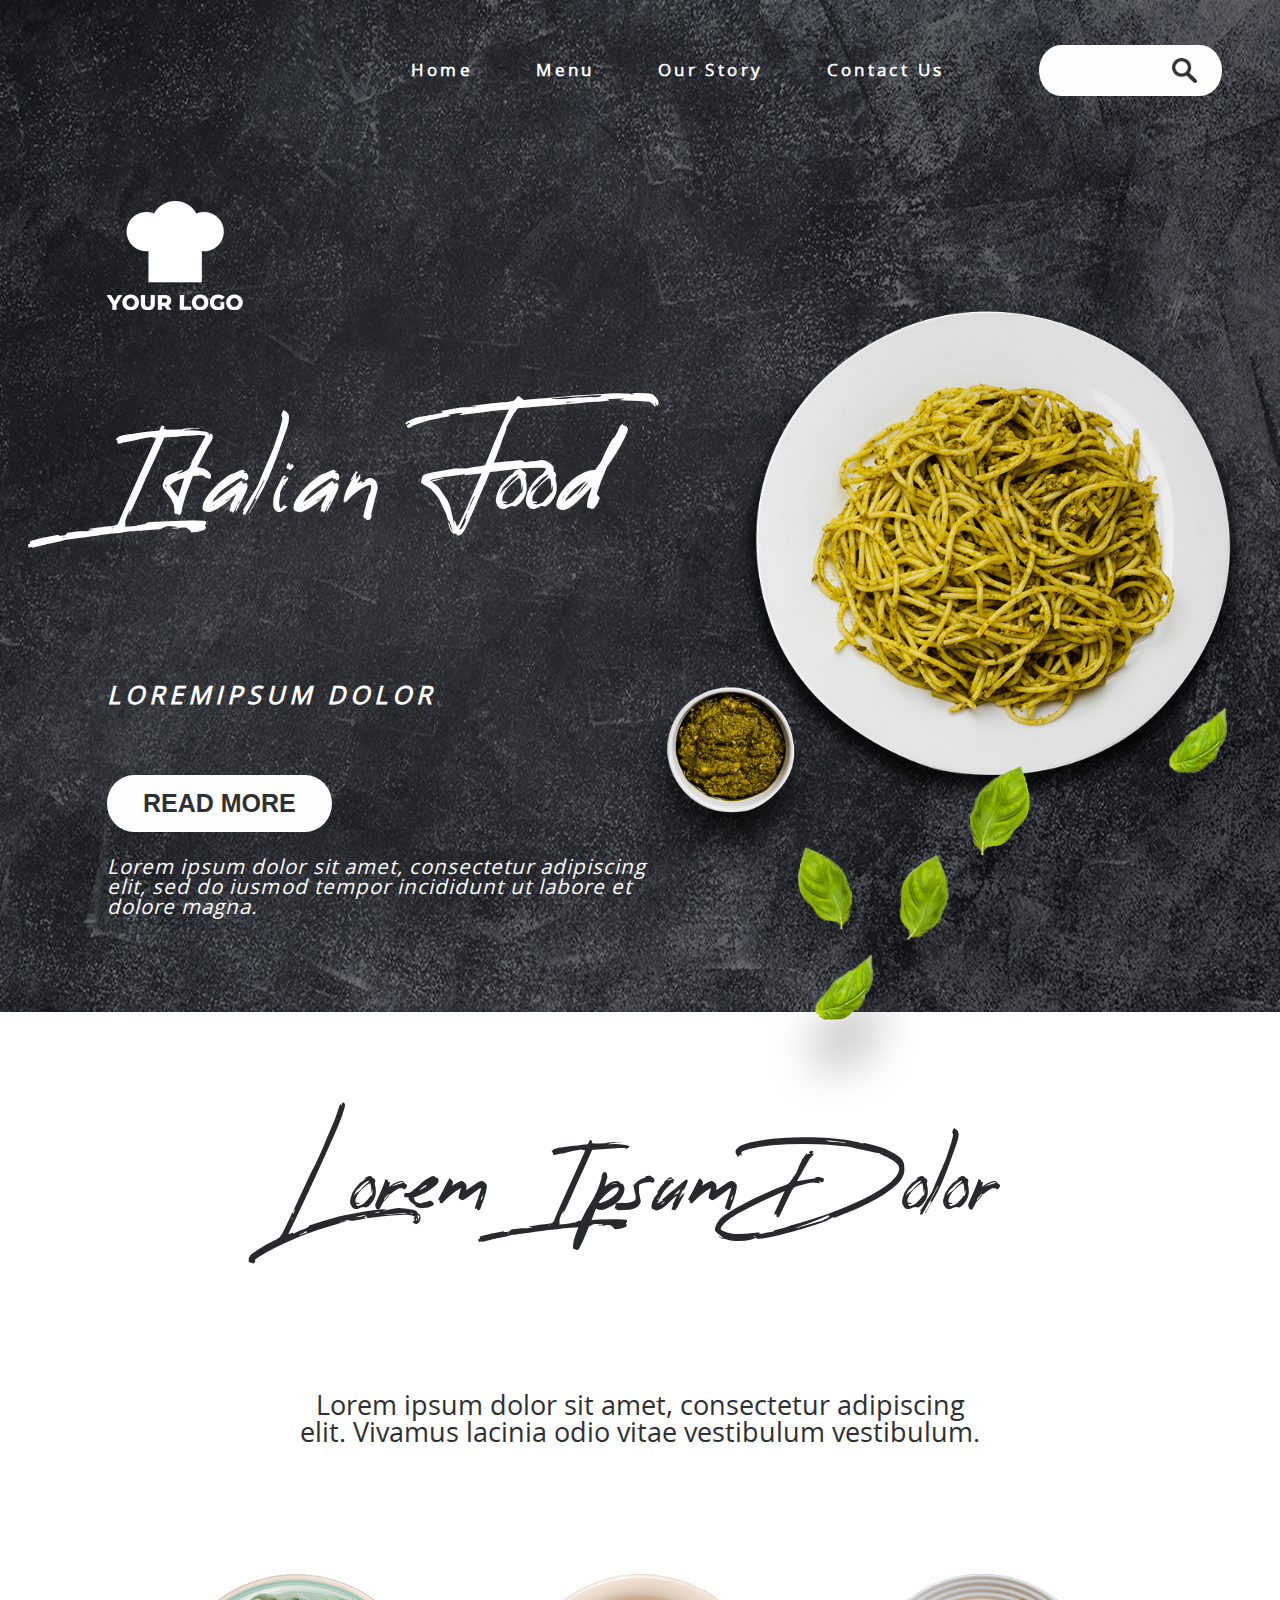
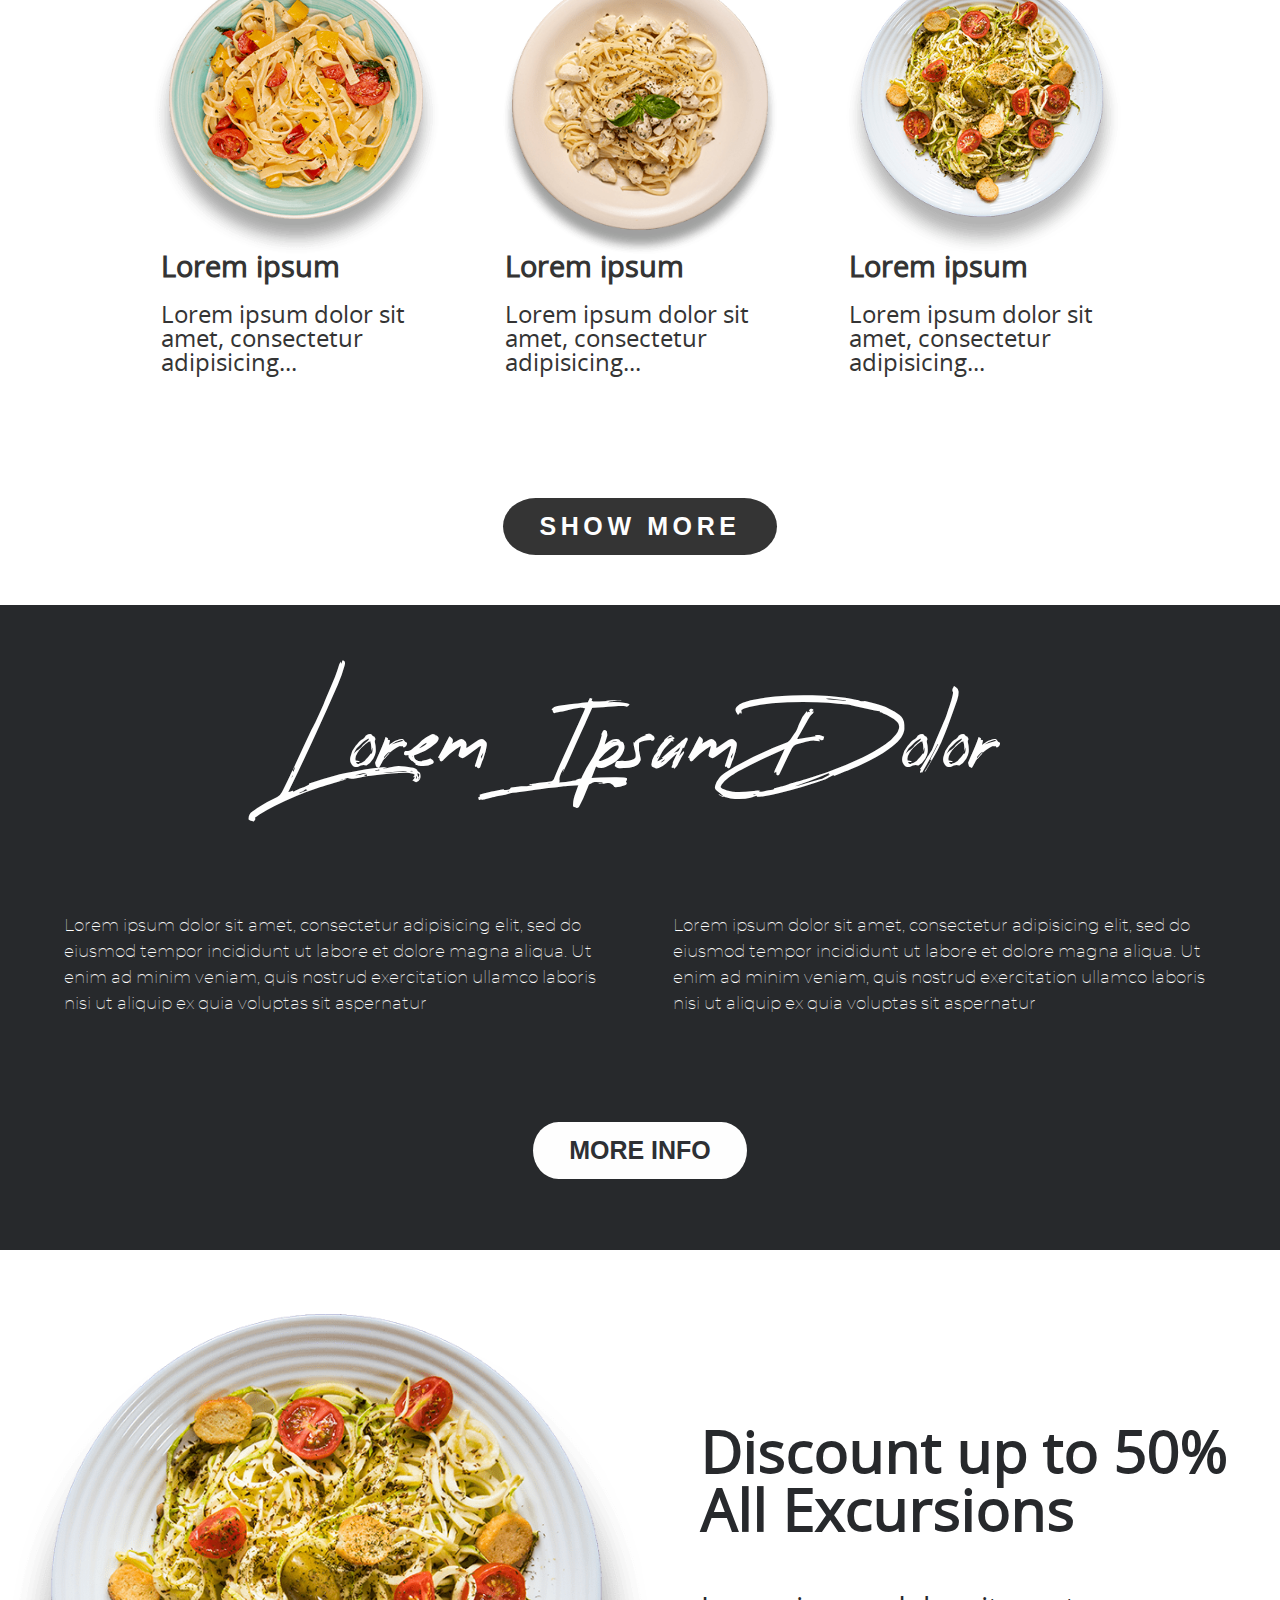
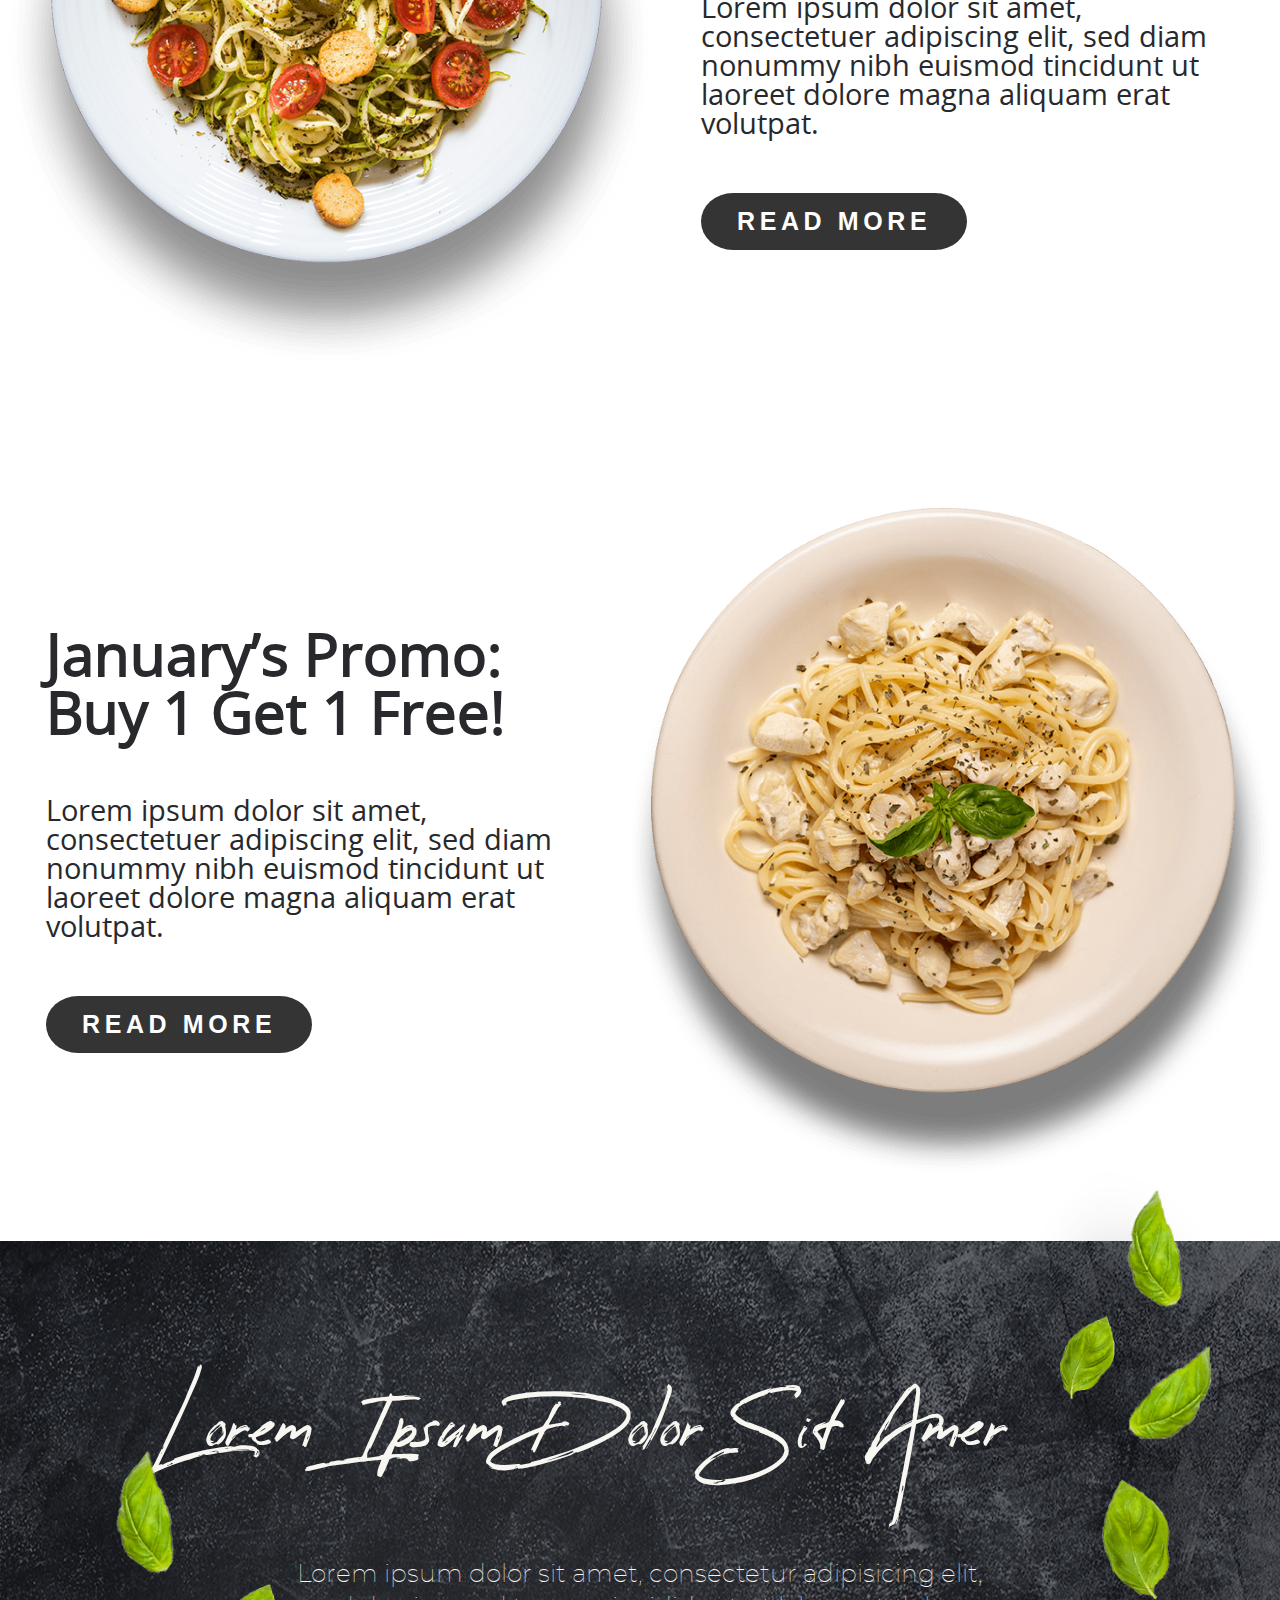
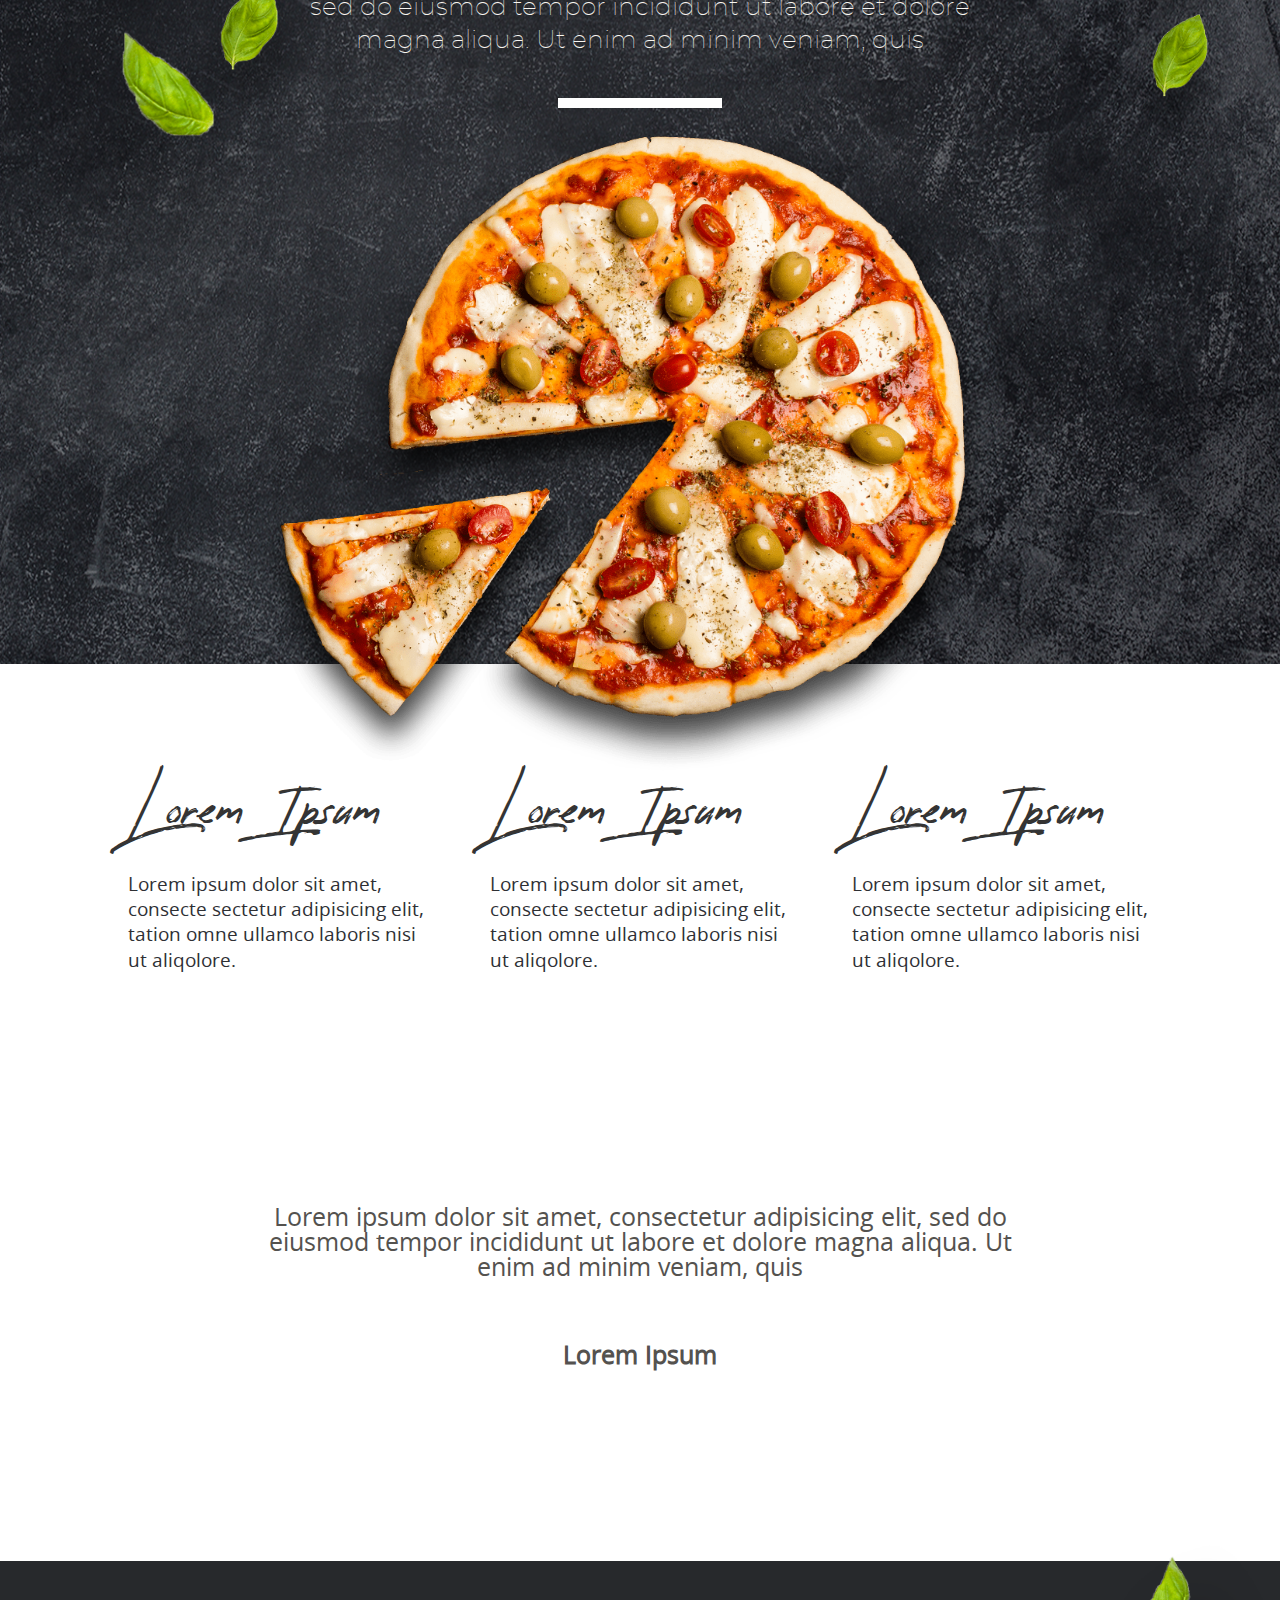
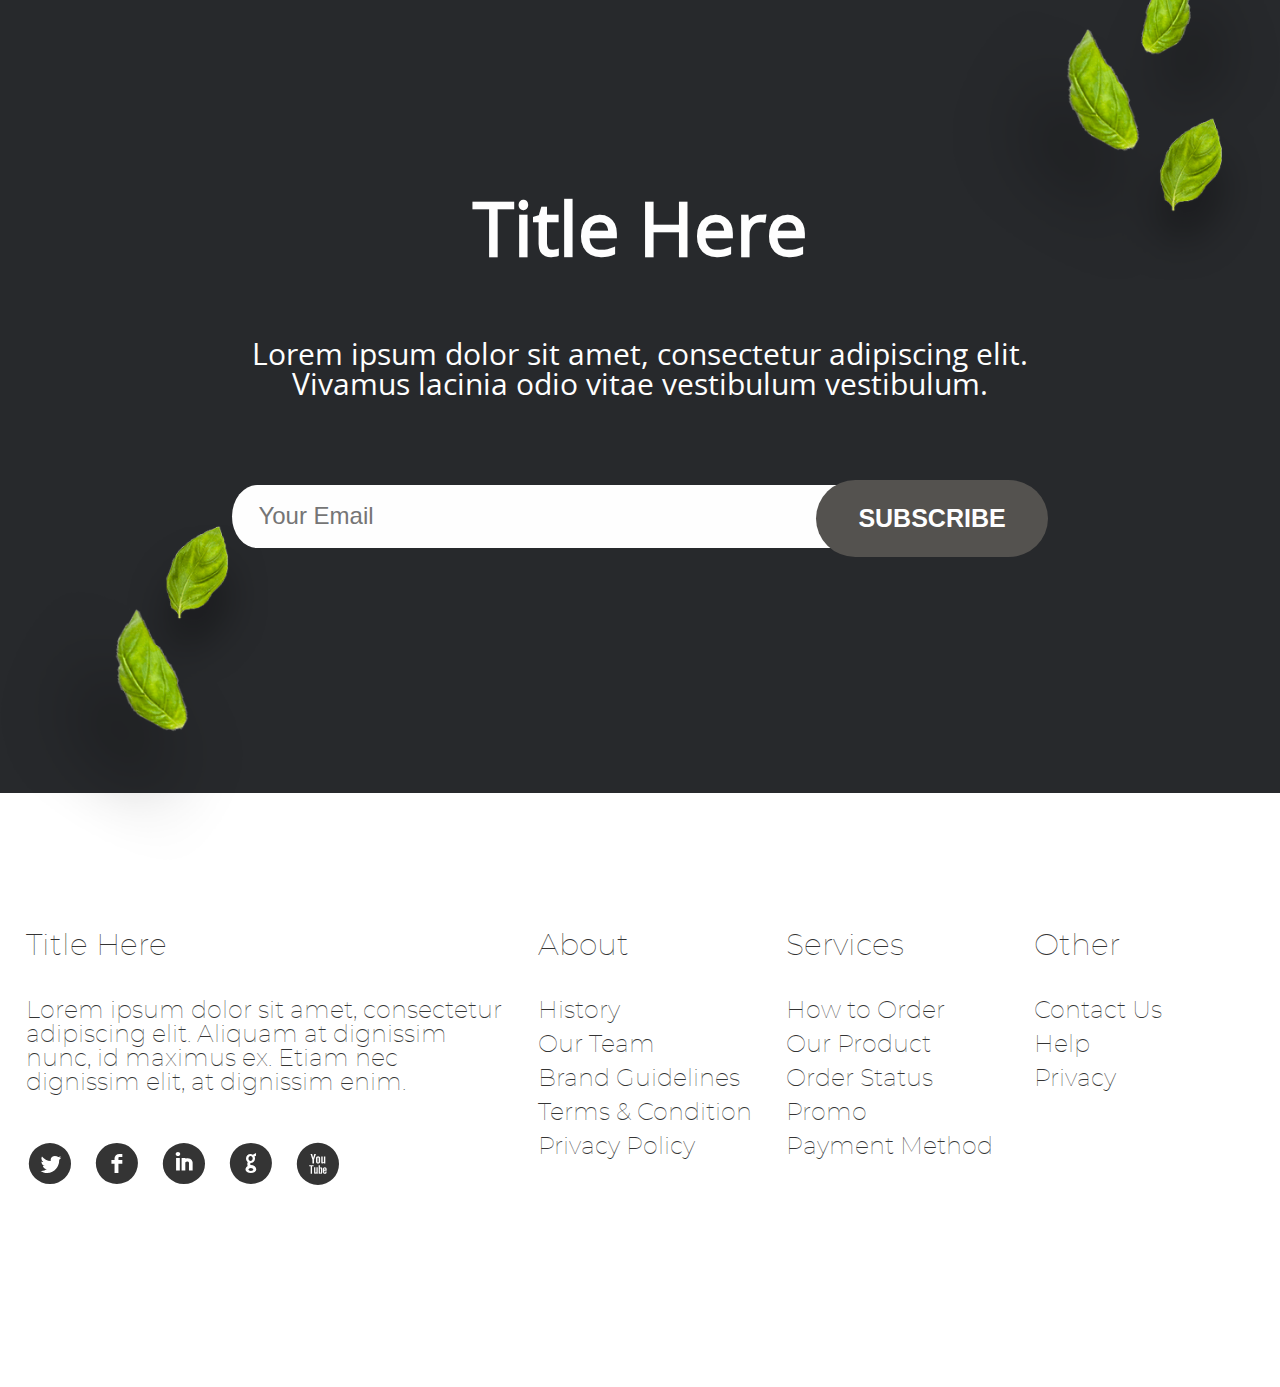
==== commit 7182bd93: "Updated project - change readme and url" ====
--- a/index.html
+++ b/index.html
@@ -68,7 +68,7 @@
                 <div class="post__items">
                     <a href="#" class="post__link">
                         <div class="post-item">
-                            <div class="post-item__image"><img src="../image/block-1-1.png" alt="image"
+                            <div class="post-item__image"><img src="./image/block-1-1.png" alt="image"
                                     class="post-item__image"></div>
                             <div class="post-item__text">
                                 <div class="post-item__text-title">Lorem ipsum</div>
--- a/css/index.min.css
+++ b/css/index.min.css
@@ -1,2 +1,2 @@
-@font-face{font-family:"OpenSans";src:url("../../Fonts/opensans-webfont.woff2") format("woff2"),url("../../Fonts/opensans-webfont.woff") format("woff"),url("../../fonts/opensans-webfont.ttf") format("truetype");font-weight:normal;font-style:normal}@font-face{font-family:"Reey";src:url("../../Fonts/reey-regular-webfont.woff2") format("woff2"),url("../../Fonts/reey-regular-webfont.woff") format("woff"),url("../../fonts/reey-regular-webfont.ttf") format("truetype");font-weight:normal;font-style:normal}@font-face{font-family:"Montserrat";src:url("../../Fonts/montserrat-variablefont_wght-webfont.woff2") format("woff2"),url("../../Fonts/montserrat-variablefont_wght-webfont.woff") format("woff"),url("../../fonts/montserrat-variablefont_wght-webfont.ttf") format("truetype");font-weight:normal;font-style:normal}@font-face{font-family:"socialico";src:url("../../Fonts/socialico-webfont.woff2") format("woff2"),url("../../Fonts/socialico-webfont.woff") format("woff"),url("../../Fonts/socialico-webfont.ttf") format("truetype");font-weight:normal;font-style:normal}*{margin:0;-webkit-box-sizing:border-box;box-sizing:border-box}html,body{font-size:10px;font-family:"OpenSans",Arial,Helvetica,sans-serif}h1,h2,h3{font-family:"OpenSans",Arial,Helvetica,sans-serif}.divider{height:3rem}.h1{font-family:"Reey",Arial,Helvetica,sans-serif;font-size:9.1rem;text-shadow:0 0.5rem 0.5rem rgba(84,82,79,0.22);color:#fefefe}@media (max-width: 1150px){.h1{font-size:5rem}}@media (max-width: 767px){.h1{font-size:4rem}}.button-dark{border-radius:12% / 50%;border:none;font-size:2.4rem;font-size:2.5rem;text-align:center;font-weight:800;background-color:#343434;color:#fefefe;padding:1.4rem 3.6rem;letter-spacing:0.46rem;text-transform:uppercase;cursor:pointer}.button-dark:hover{background-color:#94b137;color:#343434}.button-gray{border-radius:17% / 50%;border:none;font-size:2.4rem;font-size:2.5rem;text-align:center;font-weight:800;background-color:#54524f;color:#fefefe;padding:2.4rem 4.2rem;text-transform:uppercase;cursor:pointer}.button-gray:hover{background-color:#94b137;color:#343434}.button-light{border-radius:12% / 50%;border:none;font-size:2.4rem;font-size:2.5rem;text-align:center;font-weight:800;background-color:#fefefe;color:#2e3034;padding:1.4rem 3.6rem;text-transform:uppercase;cursor:pointer}.button-light:hover{background-color:#94b137;color:#fefefe}.input__search{width:18.3rem;height:5.1rem;border-radius:12% / 50%;border:none;font-size:2.4rem;padding:0 5.5rem 0 2rem;background:url(../../image/header-research.png) no-repeat right;background-size:2.5rem;background-position:calc( 100% - 2.5rem);background-color:#fefefe}.input__search:focus{outline-color:#94b137}.input__search:hover{background-color:#d8d8d8}.post-item{padding-top:3rem;width:30rem;border-radius:2rem;cursor:pointer}@media (max-width: 1150px){.post-item{width:29rem}}@media (max-width: 1024px){.post-item{width:27rem}}@media (max-width: 767px){.post-item{width:25rem}}.post-item:hover{background-color:#b44215;background-image:linear-gradient(45deg, #802086 0%, #50db7a 52%, #250846 90%);-webkit-box-shadow:rgba(0,0,0,0.56) 0px 22px 70px 4px;box-shadow:rgba(0,0,0,0.56) 0px 22px 70px 4px;color:#fefefe}.post-item:hover *{color:#fefefe}.post-item__image{height:28rem;text-align:center}@media (max-width: 1150px){.post-item__image{height:27rem}}@media (max-width: 1024px){.post-item__image{height:25rem}}@media (max-width: 767px){.post-item__image{height:23rem}}.post-item__text{width:calc(30rem - 3rem);margin-left:auto;margin-right:auto}@media (max-width: 1150px){.post-item__text{width:calc(29rem - 3rem)}}@media (max-width: 1024px){.post-item__text{width:calc(27rem - 3rem)}}@media (max-width: 767px){.post-item__text{width:calc(25rem - 3rem)}}.post-item__text-title{font-size:2.9rem;font-weight:bold;color:#343434;margin-bottom:2.1rem}@media (max-width: 767px){.post-item__text-title{font-size:2.4rem}}.post-item__text-description{font-size:2.4rem;color:#343434}@media (max-width: 767px){.post-item__text-description{font-size:1.8rem}}.subscribe{display:-webkit-box;display:-ms-flexbox;display:flex;-webkit-box-orient:horizontal;-webkit-box-direction:normal;-ms-flex-direction:row;flex-direction:row;position:relative}.subscribe__input{width:65.9rem;height:6.3rem;border-radius:4rem / 5rem;border:none;font-size:2.4rem;padding:2.1rem 9.5rem 2.1rem 2.6rem;background-color:#fefefe}.subscribe__input:focus{outline-color:#94b137}.subscribe__input:hover{background-color:#d8d8d8}@media (max-width: 767px){.subscribe__input{width:95%;padding:2.1rem 2.6rem 2.1rem 2.6rem}}@media (max-width: 767px) and (max-width: 767px){.subscribe{display:-webkit-box;display:-ms-flexbox;display:flex;-webkit-box-orient:vertical;-webkit-box-direction:normal;-ms-flex-direction:column;flex-direction:column;-webkit-box-align:center;-ms-flex-align:center;align-items:center}}.subscribe .button-gray{position:relative;right:7.5rem;bottom:0.5rem;margin-right:-7.5rem;cursor:pointer}@media (max-width: 767px){.subscribe .button-gray{right:0rem;margin-right:0rem;top:1.5rem}}.header{display:-webkit-box;display:-ms-flexbox;display:flex;-webkit-box-orient:vertical;-webkit-box-direction:normal;-ms-flex-direction:column;flex-direction:column;max-width:145rem;margin:0 auto;background:url("../../image/header-Background.png");background-repeat:no-repeat;background-size:cover}.header-content{display:-webkit-box;display:-ms-flexbox;display:flex;-webkit-box-orient:horizontal;-webkit-box-direction:normal;-ms-flex-direction:row;flex-direction:row}@media (max-width: 767px){.header-content{-ms-flex-wrap:wrap;flex-wrap:wrap}}.header-left{display:-webkit-box;display:-ms-flexbox;display:flex;-webkit-box-orient:vertical;-webkit-box-direction:normal;-ms-flex-direction:column;flex-direction:column;min-width:67.8rem}@media (max-width: 1150px){.header-left{min-width:55rem}}@media (max-width: 1024px){.header-left{min-width:50rem}}@media (max-width: 767px){.header-left{display:-webkit-box;display:-ms-flexbox;display:flex;-webkit-box-pack:center;-ms-flex-pack:center;justify-content:center;min-width:32rem;width:100%}}.header-right{display:-webkit-box;display:-ms-flexbox;display:flex;-webkit-box-flex:1;-ms-flex-positive:1;flex-grow:1;-webkit-box-orient:vertical;-webkit-box-direction:normal;-ms-flex-direction:column;flex-direction:column;margin-top:16.2rem}.header__menu{display:-webkit-box;display:-ms-flexbox;display:flex;-webkit-box-orient:horizontal;-webkit-box-direction:normal;-ms-flex-direction:row;flex-direction:row;-webkit-box-pack:end;-ms-flex-pack:end;justify-content:end;margin:4.5rem 5.8rem;-ms-flex-line-pack:center;align-content:center}@media (max-width: 1024px){.header__menu{-webkit-box-pack:center;-ms-flex-pack:center;justify-content:center}}@media (max-width: 767px){.header__menu{display:-webkit-box;display:-ms-flexbox;display:flex;-webkit-box-orient:vertical;-webkit-box-direction:normal;-ms-flex-direction:column;flex-direction:column;-webkit-box-align:center;-ms-flex-align:center;align-items:center;-webkit-box-pack:center;-ms-flex-pack:center;justify-content:center;margin:1rem 1rem;width:95%}}.header__menu-nav{display:-webkit-box;display:-ms-flexbox;display:flex;-webkit-box-orient:horizontal;-webkit-box-direction:normal;-ms-flex-direction:row;flex-direction:row;-ms-flex-wrap:wrap;flex-wrap:wrap;letter-spacing:0.34rem;font-family:"OpenSans",Arial,Helvetica,sans-serif;font-size:1.7rem;font-weight:bold;list-style-type:none;margin-right:6.3rem;-ms-flex-line-pack:center;align-content:center;-webkit-box-pack:center;-ms-flex-pack:center;justify-content:center}@media (max-width: 1024px){.header__menu-nav{-ms-flex-pack:distribute;justify-content:space-around}}@media (max-width: 767px){.header__menu-nav{-webkit-box-orient:vertical;-webkit-box-direction:normal;-ms-flex-direction:column;flex-direction:column;-webkit-box-pack:center;-ms-flex-pack:center;justify-content:center;-webkit-box-align:center;-ms-flex-align:center;align-items:center;margin-right:0rem;width:100%}}.header__menu-nav__item{padding:1.5rem 3.15rem}@media (max-width: 767px){.header__menu-nav__item{display:-webkit-box;display:-ms-flexbox;display:flex;padding:1.5rem 0rem;margin-right:3rem}}.header__menu-nav__item a:link{color:#fefefe;text-decoration:none}.header__menu-nav__item a:visited{color:#dbd6d6;text-decoration:none}.header__menu-nav__item a:hover{color:#94b137;text-decoration:underline}@media (max-width: 767px){.header__menu-nav__item:last-child{margin-bottom:2rem}}.header__logo{margin-top:3rem}@media (max-width: 767px){.header__logo{display:-webkit-box;display:-ms-flexbox;display:flex;-webkit-box-pack:center;-ms-flex-pack:center;justify-content:center;margin-bottom:2rem}}.header__logo img{margin-left:10.7rem;width:13.6rem;height:10.9rem}@media (max-width: 1150px){.header__logo img{margin-left:2.5rem}}.header__title{margin-left:7.8rem}@media (max-width: 1150px){.header__title{margin-left:3.5rem}}@media (max-width: 767px){.header__title{display:-webkit-box;display:-ms-flexbox;display:flex;-webkit-box-pack:center;-ms-flex-pack:center;justify-content:center;margin-left:0}}.header__h2{font-family:"OpenSans",Arial,Helvetica,sans-serif;font-size:2.5rem;font-weight:bold;font-style:italic;letter-spacing:0.5rem;margin-left:10.7rem;margin-bottom:6.6rem;color:#fefefe}@media (max-width: 1150px){.header__h2{margin-left:2.5rem}}@media (max-width: 767px){.header__h2{text-align:center;margin-left:0;font-size:1.7rem}}.header__button{margin-left:10.7rem}@media (max-width: 1150px){.header__button{margin-left:2.5rem}}@media (max-width: 767px){.header__button{display:-webkit-box;display:-ms-flexbox;display:flex;-ms-flex-wrap:wrap;flex-wrap:wrap;-webkit-box-pack:center;-ms-flex-pack:center;justify-content:center;margin-left:0rem;text-align:center}}.header__button .header__description{margin-top:2.6rem;margin-bottom:5.6rem;width:100%;max-width:57.5rem;height:7.1rem;font-family:"OpenSans",Arial,Helvetica,sans-serif;font-size:2.05rem;font-style:italic;letter-spacing:0.103rem;text-align:left;color:#fefefe}@media (max-width: 767px){.header__button .header__description{font-size:1.75rem;width:80%;margin-bottom:0rem;height:0.7rem}}.header__image{position:relative;-webkit-box-orient:vertical;-webkit-box-direction:normal;-ms-flex-direction:column;flex-direction:column;margin-left:6rem;margin-right:3rem}@media (max-width: 1024px){.header__image{margin-left:4rem;margin-right:1rem}}@media (max-width: 767px){.header__image{width:90%;-webkit-box-pack:center;-ms-flex-pack:center;justify-content:center;margin-left:2rem;margin-right:1rem}}.header__image .header__image-big{width:100%}@media (max-width: 767px){.header__image .header__image-big{position:relative;display:-webkit-box;display:-ms-flexbox;display:flex;-webkit-box-pack:center;-ms-flex-pack:center;justify-content:center;max-width:32rem;margin:0 auto}}.header__image .header__image-mini{position:relative;bottom:13rem;left:-11rem;width:40%}@media (max-width: 1024px){.header__image .header__image-mini{bottom:10rem;left:-7rem}}@media (max-width: 767px){.header__image .header__image-mini{bottom:5rem;left:0rem;width:10rem}}.header__image .header__image-leaves{position:absolute;top:57%;right:-2.5rem;width:100%}@media (max-width: 1150px){.header__image .header__image-leaves{right:0rem;width:100%}}@media (max-width: 767px){.header__image .header__image-leaves{right:0rem;max-width:30rem;width:100%}}.post{display:-webkit-box;display:-ms-flexbox;display:flex;-webkit-box-orient:vertical;-webkit-box-direction:normal;-ms-flex-direction:column;flex-direction:column}.post__link{text-decoration:none}.post__title{margin-top:3.5rem;font-family:"Reey",Arial,Helvetica,sans-serif;font-size:7.55rem;text-align:center;color:#27292c}@media (max-width: 1024px){.post__title{font-size:6.55rem}}@media (max-width: 767px){.post__title{font-size:2.75rem}}.post__description{margin:3.8rem 23% 9.7rem 23%;font-family:"OpenSans",Arial,Helvetica,sans-serif;font-size:2.7rem;text-align:center;color:#2e3034}@media (max-width: 1150px){.post__description{margin:0rem 10% 5.7rem 10%}}@media (max-width: 1024px){.post__description{margin:0rem 10% 3.7rem 10%}}@media (max-width: 767px){.post__description{margin:0rem 10% 1.7rem 10%;font-size:1.8rem}}.post__items{display:-webkit-box;display:-ms-flexbox;display:flex;-webkit-box-orient:horizontal;-webkit-box-direction:normal;-ms-flex-direction:row;flex-direction:row;-ms-flex-wrap:wrap;flex-wrap:wrap;-webkit-box-pack:space-evenly;-ms-flex-pack:space-evenly;justify-content:space-evenly;margin:0 8%}@media (max-width: 1150px){.post__items{margin:0 2%}}@media (max-width: 1024px){.post__items{margin:0 2%}}@media (max-width: 767px){.post__items{margin:0 1%}}.post__button{text-align:center;margin:12.2rem 0 5rem 0}@media (max-width: 1150px){.post__button{margin:8.2rem 0 5rem 0}}@media (max-width: 1024px){.post__button{margin:6.2rem 0 5rem 0}}@media (max-width: 767px){.post__button{margin:4.2rem 0 5rem 0}}section.note{width:100%;background-color:#27292c}section.note .note{display:-webkit-box;display:-ms-flexbox;display:flex;-webkit-box-orient:vertical;-webkit-box-direction:normal;-ms-flex-direction:column;flex-direction:column}section.note .note__title{font-family:"Reey",Arial,Helvetica,sans-serif;font-size:7.55rem;text-align:center;color:#fefefe}@media (max-width: 1150px){section.note .note__title{font-size:6.55rem}}@media (max-width: 1024px){section.note .note__title{font-size:5.55rem}}@media (max-width: 767px){section.note .note__title{font-size:2.75rem}}section.note .note__description{display:-webkit-box;display:-ms-flexbox;display:flex;-webkit-box-orient:horizontal;-webkit-box-direction:normal;-ms-flex-direction:row;flex-direction:row;-webkit-box-pack:center;-ms-flex-pack:center;justify-content:center;margin:0 5% 0 5%;font-family:"Montserrat",Arial,Helvetica,sans-serif;font-size:1.65rem;line-height:1.58;color:#fefefe}section.note .note__description :nth-child(1){padding-right:3.3rem;margin-bottom:3rem}@media (max-width: 767px){section.note .note__description :nth-child(1){padding-right:0rem}}section.note .note__description :nth-child(2){padding-left:3.3rem}@media (max-width: 767px){section.note .note__description :nth-child(2){padding-left:0rem}}@media (max-width: 767px){section.note .note__description{-ms-flex-wrap:wrap;flex-wrap:wrap}}section.note .note__button{text-align:center;margin:7.5rem 0 7.1rem 0}@media (max-width: 1150px){section.note .note__button{margin:6.5rem 0 6.1rem 0}}@media (max-width: 1024px){section.note .note__button{margin:4.5rem 0 4.1rem 0}}@media (max-width: 767px){section.note .note__button{margin:2.5rem 0 2.1rem 0}}.interesting{display:-webkit-box;display:-ms-flexbox;display:flex;-webkit-box-orient:vertical;-webkit-box-direction:normal;-ms-flex-direction:column;flex-direction:column;margin-top:5.4rem}.interesting__items{display:-webkit-box;display:-ms-flexbox;display:flex;-webkit-box-orient:vertical;-webkit-box-direction:normal;-ms-flex-direction:column;flex-direction:column;-ms-flex-wrap:wrap;flex-wrap:wrap}.interesting__item{display:-webkit-box;display:-ms-flexbox;display:flex;-webkit-box-orient:horizontal;-webkit-box-direction:normal;-ms-flex-direction:row;flex-direction:row;-webkit-box-pack:start;-ms-flex-pack:start;justify-content:flex-start;-webkit-box-align:center;-ms-flex-align:center;align-items:center;margin-bottom:12.5rem}@media (max-width: 767px){.interesting__item{-webkit-box-orient:vertical;-webkit-box-direction:normal;-ms-flex-direction:column;flex-direction:column;margin-bottom:5rem}}.interesting__item-image{width:50%;margin:1rem}.interesting__item-image img{width:100%}.interesting__item-content{-webkit-box-pack:start;-ms-flex-pack:start;justify-content:flex-start;max-width:53.3rem;margin:0 4.1rem}@media (max-width: 1150px){.interesting__item-content{max-width:50.3rem}}@media (max-width: 1024px){.interesting__item-content{max-width:43.3rem}}@media (max-width: 767px){.interesting__item-content{max-width:32rem}}.interesting__item-content__title{font-family:"OpenSans",Arial,Helvetica,sans-serif;font-size:5.8rem;font-weight:bold;text-align:left;color:#27292c;margin-bottom:5.2rem}@media (max-width: 1150px){.interesting__item-content__title{font-size:5rem}}@media (max-width: 1024px){.interesting__item-content__title{font-size:5rem}}@media (max-width: 767px){.interesting__item-content__title{font-size:2.75rem;margin-bottom:2.2rem}}.interesting__item-content__description{font-family:"OpenSans",Arial,Helvetica,sans-serif;font-size:2.9rem;text-align:left;color:#27292c;margin-bottom:5.3rem}@media (max-width: 1150px){.interesting__item-content__description{font-size:2.7rem}}@media (max-width: 1024px){.interesting__item-content__description{font-size:2.5rem}}@media (max-width: 767px){.interesting__item-content__description{font-size:1.8rem;margin-bottom:2.3rem}}@media (max-width: 767px){.interesting__item-content__button{display:-webkit-box;display:-ms-flexbox;display:flex;-webkit-box-pack:center;-ms-flex-pack:center;justify-content:center}}.interesting__item:last-child{-webkit-box-orient:horizontal;-webkit-box-direction:reverse;-ms-flex-direction:row-reverse;flex-direction:row-reverse;margin-bottom:5.6rem}@media (max-width: 767px){.interesting__item:last-child{-webkit-box-orient:vertical;-webkit-box-direction:normal;-ms-flex-direction:column;flex-direction:column}}@media (max-width: 767px){.button-dark{font-size:1.8rem}}.bestPizza{display:-webkit-box;display:-ms-flexbox;display:flex;-webkit-box-orient:vertical;-webkit-box-direction:normal;-ms-flex-direction:column;flex-direction:column;-webkit-box-pack:center;-ms-flex-pack:center;justify-content:center;max-width:145rem;margin:0 auto;background:url("../../image/header-Background.png");background-repeat:no-repeat;background-size:cover}.bestPizza__content{position:relative}.bestPizza__content-title{margin:8rem 12rem 0 0rem;font-family:"Reey",Arial,Helvetica,sans-serif;font-size:5.8rem;text-align:center;color:#f8f6f1}@media (max-width: 1150px){.bestPizza__content-title{font-size:4.6rem}}@media (max-width: 1024px){.bestPizza__content-title{font-size:3.6rem}}@media (max-width: 767px){.bestPizza__content-title{font-size:2.75rem;margin:8rem 0 0 0rem}}.bestPizza__content-description{font-family:"Montserrat",Arial,Helvetica,sans-serif;font-size:2.5rem;line-height:1.32;text-align:center;color:#f8f6f1;margin:0 22%}@media (max-width: 767px){.bestPizza__content-description{font-size:1.8rem;margin:0 2%}}.bestPizza__content-rectangle{margin:4.1rem auto 0 auto;width:16.4rem;color:#fefefe;background-color:#fefefe}.bestPizza__content-image{position:absolute;bottom:-17rem;width:100%}.bestPizza__image{position:relative;margin-top:1.9rem;-webkit-box-pack:center;-ms-flex-pack:center;justify-content:center;margin-bottom:-8%}.bestPizza__image .bestPizza__image-mini{position:relative;width:25%;right:-20%;margin-top:28%}.bestPizza__image .bestPizza__image-big{position:absolute;width:50%;right:22%}.review{display:-webkit-box;display:-ms-flexbox;display:flex;-webkit-box-orient:vertical;-webkit-box-direction:normal;-ms-flex-direction:column;flex-direction:column}.review__post{display:-webkit-box;display:-ms-flexbox;display:flex;-webkit-box-orient:horizontal;-webkit-box-direction:normal;-ms-flex-direction:row;flex-direction:row;margin:13.9rem 10% 23.2rem 10%}@media (max-width: 1150px){.review__post{margin:13.9rem 8% 15.2rem 8%}}@media (max-width: 1024px){.review__post{margin:13.9rem 5% 9.2rem 5%}}@media (max-width: 767px){.review__post{-webkit-box-orient:vertical;-webkit-box-direction:normal;-ms-flex-direction:column;flex-direction:column;margin:7.9rem 5% 5.2rem 5%}}.review__post-item{padding-right:6.2rem}@media (max-width: 767px){.review__post-item{padding-right:0rem}}.review__post-item__title{font-family:"Reey",Arial,Helvetica,sans-serif;font-size:4.2rem;line-height:0.79;text-align:left;color:#343434;margin-bottom:3.7rem}@media (max-width: 1150px){.review__post-item__title{font-size:3.8rem}}@media (max-width: 1024px){.review__post-item__title{font-size:2.9rem}}@media (max-width: 767px){.review__post-item__title{font-size:2.5rem;text-align:center}}.review__post-item__description{font-family:"OpenSans",Arial,Helvetica,sans-serif;font-size:1.9rem;line-height:1.32;text-align:left;color:#2e3034}@media (max-width: 767px){.review__post-item__description{margin-bottom:5rem}}.review__post-item:last-child{padding-right:0}.review__content{margin:0 20% 18.5rem 20%}@media (max-width: 1150px){.review__content{margin:0 15% 12.5rem 15%}}@media (max-width: 1024px){.review__content{margin:0 10% 8.5rem 10%}}@media (max-width: 767px){.review__content{margin:0 5% 4.5rem 5%}}.review__content-description{font-family:"OpenSans",Arial,Helvetica,sans-serif;font-size:2.5rem;text-align:center;color:#54524f;margin-bottom:5.6rem}@media (max-width: 767px){.review__content-description{font-size:1.8rem;margin-bottom:2.6rem}}.review__content-link{font-family:"OpenSans",Arial,Helvetica,sans-serif;font-size:2.5rem;font-weight:bold;line-height:1.57;text-align:center;color:#54524f}.review__content-link a{color:#54524f;text-decoration:none}.review__content-link a:hover{color:#94b137;text-decoration:underline}.review__content-link a:visited{text-decoration:none;color:#54524f}section.subscribeBlock{width:100%;background-color:#27292c}.subscribeBlock{display:-webkit-box;display:-ms-flexbox;display:flex;-webkit-box-orient:vertical;-webkit-box-direction:normal;-ms-flex-direction:column;flex-direction:column;-webkit-box-pack:center;-ms-flex-pack:center;justify-content:center;position:relative}.subscribeBlock__title{font-family:"OpenSans",Arial,Helvetica,sans-serif;font-size:7.4rem;font-weight:bold;text-align:center;color:#fefefe;margin:23.6rem 0 7rem 0;z-index:1}@media (max-width: 1150px){.subscribeBlock__title{font-size:6.4rem;margin:13.6rem 0 7rem 0}}@media (max-width: 1024px){.subscribeBlock__title{font-size:5.4rem;margin:8.6rem 0 7rem 0}}@media (max-width: 767px){.subscribeBlock__title{font-size:2.75rem;margin:6.6rem 0 3rem 0}}.subscribeBlock__description{font-family:"OpenSans",Arial,Helvetica,sans-serif;font-size:2.95rem;text-align:center;color:#fefefe;margin:0 17% 8.4rem 17%;z-index:1}@media (max-width: 767px){.subscribeBlock__description{font-size:1.8rem;margin:0 7% 3.4rem 7%}}.subscribeBlock__input{margin:0 0 23.1rem 0;text-align:center;z-index:1}@media (max-width: 1150px){.subscribeBlock__input{margin:0 0 20.1rem 0}}@media (max-width: 1024px){.subscribeBlock__input{margin:0 0 13.1rem 0}}@media (max-width: 767px){.subscribeBlock__input{margin:0 0 8.1rem 0}}.subscribeBlock__input .subscribe{display:-webkit-box;display:-ms-flexbox;display:flex;-webkit-box-pack:center;-ms-flex-pack:center;justify-content:center;margin:0 5% 0 5%;width:90%;z-index:1}.subscribeBlock__image{position:absolute;bottom:-7rem;z-index:0}@media (max-width: 1150px){.subscribeBlock__image{bottom:-9rem}}@media (max-width: 1024px){.subscribeBlock__image{bottom:-13rem}}@media (max-width: 767px){.subscribeBlock__image{bottom:-5rem}}.subscribeBlock__image img{width:100%}.footer a{text-decoration:none;color:#343434}.footer a:visited{text-decoration:none;color:#343434}.footer a:hover{text-decoration:underline;color:#94b137}.footer__items{display:-webkit-box;display:-ms-flexbox;display:flex;-webkit-box-orient:horizontal;-webkit-box-direction:normal;-ms-flex-direction:row;flex-direction:row;margin:13.8rem 2% 18.8rem 2%}@media (max-width: 1150px){.footer__items{-ms-flex-wrap:wrap;flex-wrap:wrap;margin:13.8rem 2% 13.8rem 2%}}@media (max-width: 1024px){.footer__items{margin:13.8rem 2% 8.8rem 2%}}@media (max-width: 767px){.footer__items{margin:4.8rem 2% 4.8rem 2%}}.footer__title{font-family:"Montserrat",Arial,Helvetica,sans-serif;font-size:3rem;text-align:left;color:#343434;margin-bottom:3.8rem}@media (max-width: 767px){.footer__title{font-size:2.75rem;margin-bottom:1.8rem}}.footer__description{font-family:"Montserrat",Arial,Helvetica,sans-serif;font-size:2.35rem;text-align:left;color:#343434;margin-bottom:3.5rem}@media (max-width: 767px){.footer__description{font-size:1.8rem;margin-bottom:1.5rem}}.footer__content{display:-webkit-box;display:-ms-flexbox;display:flex;-webkit-box-orient:vertical;-webkit-box-direction:normal;-ms-flex-direction:column;flex-direction:column;min-width:35rem;margin-right:2.8rem}@media (max-width: 1150px){.footer__content{margin-right:0}}@media (max-width: 767px){.footer__content{margin-right:0;min-width:30rem}}@media (max-width: 767px){.footer__content-item__icon{text-align:center}}.footer__content-item__icon a{font-size:6rem;font-family:"socialico";letter-spacing:1.6rem;text-decoration:none;color:#343434;line-height:1.15}@media (max-width: 767px){.footer__content-item__icon a{font-size:6rem;letter-spacing:1rem}}.footer__content-item__icon a:hover{color:#cbcbcb;text-decoration:none}.footer__navigation{display:-webkit-box;display:-ms-flexbox;display:flex}@media (max-width: 1150px){.footer__navigation{-ms-flex-pack:distribute;justify-content:space-around;width:100%}}@media (max-width: 767px){.footer__navigation{-ms-flex-wrap:wrap;flex-wrap:wrap}}.footer__nav{margin-right:2.8rem}@media (max-width: 1150px){.footer__nav{margin:5rem 0 0 0}}@media (max-width: 767px){.footer__nav{margin:2rem 0 0 0}}.footer__nav-list{min-width:22rem}@media (max-width: 767px){.footer__nav-list{min-width:18rem}}.footer__nav-list ul{list-style-type:none;padding-left:0}.footer__nav-list ul li{margin:0 0 2rem 0}@media screen{.footer__nav-list ul li{margin:0 0 1rem 0}}.footer__nav-list ul li:last-child{margin:0 0 0 0}.footer__nav:last-child{margin-right:0}.container{width:100%;max-width:145rem;margin:0 auto}
+@font-face{font-family:"OpenSans";src:url("../fonts/opensans-webfont.woff2") format("woff2"),url("../fonts/opensans-webfont.woff") format("woff"),url("../fonts/opensans-webfont.ttf") format("truetype");font-weight:normal;font-style:normal}@font-face{font-family:"Reey";src:url("../fonts/reey-regular-webfont.woff2") format("woff2"),url("../fonts/reey-regular-webfont.woff") format("woff"),url("../fonts/reey-regular-webfont.ttf") format("truetype");font-weight:normal;font-style:normal}@font-face{font-family:"Montserrat";src:url("../fonts/montserrat-variablefont_wght-webfont.woff2") format("woff2"),url("../fonts/montserrat-variablefont_wght-webfont.woff") format("woff"),url("../fonts/montserrat-variablefont_wght-webfont.ttf") format("truetype");font-weight:normal;font-style:normal}@font-face{font-family:"socialico";src:url("../fonts/socialico-webfont.woff2") format("woff2"),url(".../fonts/socialico-webfont.woff") format("woff"),url("../fonts/socialico-webfont.ttf") format("truetype");font-weight:normal;font-style:normal}*{margin:0;-webkit-box-sizing:border-box;box-sizing:border-box}html,body{font-size:10px;font-family:"OpenSans",Arial,Helvetica,sans-serif}h1,h2,h3{font-family:"OpenSans",Arial,Helvetica,sans-serif}.divider{height:3rem}.h1{font-family:"Reey",Arial,Helvetica,sans-serif;font-size:9.1rem;text-shadow:0 0.5rem 0.5rem rgba(84,82,79,0.22);color:#fefefe}@media (max-width: 1150px){.h1{font-size:5rem}}@media (max-width: 767px){.h1{font-size:4rem}}.button-dark{border-radius:12% / 50%;border:none;font-size:2.4rem;font-size:2.5rem;text-align:center;font-weight:800;background-color:#343434;color:#fefefe;padding:1.4rem 3.6rem;letter-spacing:0.46rem;text-transform:uppercase;cursor:pointer}.button-dark:hover{background-color:#94b137;color:#343434}.button-gray{border-radius:17% / 50%;border:none;font-size:2.4rem;font-size:2.5rem;text-align:center;font-weight:800;background-color:#54524f;color:#fefefe;padding:2.4rem 4.2rem;text-transform:uppercase;cursor:pointer}.button-gray:hover{background-color:#94b137;color:#343434}.button-light{border-radius:12% / 50%;border:none;font-size:2.4rem;font-size:2.5rem;text-align:center;font-weight:800;background-color:#fefefe;color:#2e3034;padding:1.4rem 3.6rem;text-transform:uppercase;cursor:pointer}.button-light:hover{background-color:#94b137;color:#fefefe}.input__search{width:18.3rem;height:5.1rem;border-radius:12% / 50%;border:none;font-size:2.4rem;padding:0 5.5rem 0 2rem;background:url(../image/header-research.png) no-repeat right;background-size:2.5rem;background-position:calc( 100% - 2.5rem);background-color:#fefefe}.input__search:focus{outline-color:#94b137}.input__search:hover{background-color:#d8d8d8}.post-item{padding-top:3rem;width:30rem;border-radius:2rem;cursor:pointer}@media (max-width: 1150px){.post-item{width:29rem}}@media (max-width: 1024px){.post-item{width:27rem}}@media (max-width: 767px){.post-item{width:25rem}}.post-item:hover{background-color:#b44215;background-image:linear-gradient(45deg, #f8fbf8 0%, #caead4 52%, #e9f5fc 90%);-webkit-box-shadow:rgba(0,0,0,0.56) 0px 22px 70px 4px;box-shadow:rgba(0,0,0,0.56) 0px 22px 70px 4px;color:#fefefe}.post-item:hover *{color:#2e3034}.post-item__image{height:28rem;text-align:center}@media (max-width: 1150px){.post-item__image{height:27rem}}@media (max-width: 1024px){.post-item__image{height:25rem}}@media (max-width: 767px){.post-item__image{height:23rem}}.post-item__text{width:calc(30rem - 3rem);margin-left:auto;margin-right:auto}@media (max-width: 1150px){.post-item__text{width:calc(29rem - 3rem)}}@media (max-width: 1024px){.post-item__text{width:calc(27rem - 3rem)}}@media (max-width: 767px){.post-item__text{width:calc(25rem - 3rem)}}.post-item__text-title{font-size:2.9rem;font-weight:bold;color:#343434;margin-bottom:2.1rem}@media (max-width: 767px){.post-item__text-title{font-size:2.4rem}}.post-item__text-description{font-size:2.4rem;color:#343434}@media (max-width: 767px){.post-item__text-description{font-size:1.8rem}}.subscribe{display:-webkit-box;display:-ms-flexbox;display:flex;-webkit-box-orient:horizontal;-webkit-box-direction:normal;-ms-flex-direction:row;flex-direction:row;position:relative}.subscribe__input{width:65.9rem;height:6.3rem;border-radius:4rem / 5rem;border:none;font-size:2.4rem;padding:2.1rem 9.5rem 2.1rem 2.6rem;background-color:#fefefe}.subscribe__input:focus{outline-color:#94b137}.subscribe__input:hover{background-color:#d8d8d8}@media (max-width: 767px){.subscribe__input{width:95%;padding:2.1rem 2.6rem 2.1rem 2.6rem}}@media (max-width: 767px) and (max-width: 767px){.subscribe{display:-webkit-box;display:-ms-flexbox;display:flex;-webkit-box-orient:vertical;-webkit-box-direction:normal;-ms-flex-direction:column;flex-direction:column;-webkit-box-align:center;-ms-flex-align:center;align-items:center}}.subscribe .button-gray{position:relative;right:7.5rem;bottom:0.5rem;margin-right:-7.5rem;cursor:pointer}@media (max-width: 767px){.subscribe .button-gray{right:0rem;margin-right:0rem;top:1.5rem}}.header{display:-webkit-box;display:-ms-flexbox;display:flex;-webkit-box-orient:vertical;-webkit-box-direction:normal;-ms-flex-direction:column;flex-direction:column;max-width:145rem;margin:0 auto;background:url("../image/header-Background.png");background-repeat:no-repeat;background-size:cover}.header-content{display:-webkit-box;display:-ms-flexbox;display:flex;-webkit-box-orient:horizontal;-webkit-box-direction:normal;-ms-flex-direction:row;flex-direction:row}@media (max-width: 767px){.header-content{-ms-flex-wrap:wrap;flex-wrap:wrap}}.header-left{display:-webkit-box;display:-ms-flexbox;display:flex;-webkit-box-orient:vertical;-webkit-box-direction:normal;-ms-flex-direction:column;flex-direction:column;min-width:67.8rem}@media (max-width: 1150px){.header-left{min-width:55rem}}@media (max-width: 1024px){.header-left{min-width:50rem}}@media (max-width: 767px){.header-left{display:-webkit-box;display:-ms-flexbox;display:flex;-webkit-box-pack:center;-ms-flex-pack:center;justify-content:center;min-width:32rem;width:100%}}.header-right{display:-webkit-box;display:-ms-flexbox;display:flex;-webkit-box-flex:1;-ms-flex-positive:1;flex-grow:1;-webkit-box-orient:vertical;-webkit-box-direction:normal;-ms-flex-direction:column;flex-direction:column;margin-top:16.2rem}.header__menu{display:-webkit-box;display:-ms-flexbox;display:flex;-webkit-box-orient:horizontal;-webkit-box-direction:normal;-ms-flex-direction:row;flex-direction:row;-webkit-box-pack:end;-ms-flex-pack:end;justify-content:end;margin:4.5rem 5.8rem;-ms-flex-line-pack:center;align-content:center}@media (max-width: 1024px){.header__menu{-webkit-box-pack:center;-ms-flex-pack:center;justify-content:center}}@media (max-width: 767px){.header__menu{display:-webkit-box;display:-ms-flexbox;display:flex;-webkit-box-orient:vertical;-webkit-box-direction:normal;-ms-flex-direction:column;flex-direction:column;-webkit-box-align:center;-ms-flex-align:center;align-items:center;-webkit-box-pack:center;-ms-flex-pack:center;justify-content:center;margin:1rem 1rem;width:95%}}.header__menu-nav{display:-webkit-box;display:-ms-flexbox;display:flex;-webkit-box-orient:horizontal;-webkit-box-direction:normal;-ms-flex-direction:row;flex-direction:row;-ms-flex-wrap:wrap;flex-wrap:wrap;letter-spacing:0.34rem;font-family:"OpenSans",Arial,Helvetica,sans-serif;font-size:1.7rem;font-weight:bold;list-style-type:none;margin-right:6.3rem;-ms-flex-line-pack:center;align-content:center;-webkit-box-pack:center;-ms-flex-pack:center;justify-content:center}@media (max-width: 1024px){.header__menu-nav{-ms-flex-pack:distribute;justify-content:space-around}}@media (max-width: 767px){.header__menu-nav{-webkit-box-orient:vertical;-webkit-box-direction:normal;-ms-flex-direction:column;flex-direction:column;-webkit-box-pack:center;-ms-flex-pack:center;justify-content:center;-webkit-box-align:center;-ms-flex-align:center;align-items:center;margin-right:0rem;width:100%}}.header__menu-nav__item{padding:1.5rem 3.15rem}@media (max-width: 767px){.header__menu-nav__item{display:-webkit-box;display:-ms-flexbox;display:flex;padding:1.5rem 0rem;margin-right:3rem}}.header__menu-nav__item a:link{color:#fefefe;text-decoration:none}.header__menu-nav__item a:visited{color:#dbd6d6;text-decoration:none}.header__menu-nav__item a:hover{color:#94b137;text-decoration:underline}@media (max-width: 767px){.header__menu-nav__item:last-child{margin-bottom:2rem}}.header__logo{margin-top:3rem}@media (max-width: 767px){.header__logo{display:-webkit-box;display:-ms-flexbox;display:flex;-webkit-box-pack:center;-ms-flex-pack:center;justify-content:center;margin-bottom:2rem}}.header__logo img{margin-left:10.7rem;width:13.6rem;height:10.9rem}@media (max-width: 1150px){.header__logo img{margin-left:2.5rem}}.header__title{margin-left:7.8rem}@media (max-width: 1150px){.header__title{margin-left:3.5rem}}@media (max-width: 767px){.header__title{display:-webkit-box;display:-ms-flexbox;display:flex;-webkit-box-pack:center;-ms-flex-pack:center;justify-content:center;margin-left:0}}.header__h2{font-family:"OpenSans",Arial,Helvetica,sans-serif;font-size:2.5rem;font-weight:bold;font-style:italic;letter-spacing:0.5rem;margin-left:10.7rem;margin-bottom:6.6rem;color:#fefefe}@media (max-width: 1150px){.header__h2{margin-left:2.5rem}}@media (max-width: 767px){.header__h2{text-align:center;margin-left:0;font-size:1.7rem}}.header__button{margin-left:10.7rem}@media (max-width: 1150px){.header__button{margin-left:2.5rem}}@media (max-width: 767px){.header__button{display:-webkit-box;display:-ms-flexbox;display:flex;-ms-flex-wrap:wrap;flex-wrap:wrap;-webkit-box-pack:center;-ms-flex-pack:center;justify-content:center;margin-left:0rem;text-align:center}}.header__button .header__description{margin-top:2.6rem;margin-bottom:5.6rem;width:100%;max-width:57.5rem;height:7.1rem;font-family:"OpenSans",Arial,Helvetica,sans-serif;font-size:2.05rem;font-style:italic;letter-spacing:0.103rem;text-align:left;color:#fefefe}@media (max-width: 767px){.header__button .header__description{font-size:1.75rem;width:80%;margin-bottom:0rem;height:0.7rem}}.header__image{position:relative;-webkit-box-orient:vertical;-webkit-box-direction:normal;-ms-flex-direction:column;flex-direction:column;margin-left:6rem;margin-right:3rem}@media (max-width: 1024px){.header__image{margin-left:4rem;margin-right:1rem}}@media (max-width: 767px){.header__image{width:90%;-webkit-box-pack:center;-ms-flex-pack:center;justify-content:center;margin-left:2rem;margin-right:1rem}}.header__image .header__image-big{width:100%}@media (max-width: 767px){.header__image .header__image-big{position:relative;display:-webkit-box;display:-ms-flexbox;display:flex;-webkit-box-pack:center;-ms-flex-pack:center;justify-content:center;max-width:32rem;margin:0 auto}}.header__image .header__image-mini{position:relative;bottom:13rem;left:-11rem;width:40%}@media (max-width: 1024px){.header__image .header__image-mini{bottom:10rem;left:-7rem}}@media (max-width: 767px){.header__image .header__image-mini{bottom:5rem;left:0rem;width:10rem}}.header__image .header__image-leaves{position:absolute;top:57%;right:-2.5rem;width:100%}@media (max-width: 1150px){.header__image .header__image-leaves{right:0rem;width:100%}}@media (max-width: 767px){.header__image .header__image-leaves{right:0rem;max-width:30rem;width:100%}}.post{display:-webkit-box;display:-ms-flexbox;display:flex;-webkit-box-orient:vertical;-webkit-box-direction:normal;-ms-flex-direction:column;flex-direction:column}.post__link{text-decoration:none}.post__title{margin-top:3.5rem;font-family:"Reey",Arial,Helvetica,sans-serif;font-size:7.55rem;text-align:center;color:#27292c}@media (max-width: 1024px){.post__title{font-size:6.55rem}}@media (max-width: 767px){.post__title{font-size:2.75rem}}.post__description{margin:3.8rem 23% 9.7rem 23%;font-family:"OpenSans",Arial,Helvetica,sans-serif;font-size:2.7rem;text-align:center;color:#2e3034}@media (max-width: 1150px){.post__description{margin:0rem 10% 5.7rem 10%}}@media (max-width: 1024px){.post__description{margin:0rem 10% 3.7rem 10%}}@media (max-width: 767px){.post__description{margin:0rem 10% 1.7rem 10%;font-size:1.8rem}}.post__items{display:-webkit-box;display:-ms-flexbox;display:flex;-webkit-box-orient:horizontal;-webkit-box-direction:normal;-ms-flex-direction:row;flex-direction:row;-ms-flex-wrap:wrap;flex-wrap:wrap;-webkit-box-pack:space-evenly;-ms-flex-pack:space-evenly;justify-content:space-evenly;margin:0 8%}@media (max-width: 1150px){.post__items{margin:0 2%}}@media (max-width: 1024px){.post__items{margin:0 2%}}@media (max-width: 767px){.post__items{margin:0 1%}}.post__button{text-align:center;margin:12.2rem 0 5rem 0}@media (max-width: 1150px){.post__button{margin:8.2rem 0 5rem 0}}@media (max-width: 1024px){.post__button{margin:6.2rem 0 5rem 0}}@media (max-width: 767px){.post__button{margin:4.2rem 0 5rem 0}}section.note{width:100%;background-color:#27292c}section.note .note{display:-webkit-box;display:-ms-flexbox;display:flex;-webkit-box-orient:vertical;-webkit-box-direction:normal;-ms-flex-direction:column;flex-direction:column}section.note .note__title{font-family:"Reey",Arial,Helvetica,sans-serif;font-size:7.55rem;text-align:center;color:#fefefe}@media (max-width: 1150px){section.note .note__title{font-size:6.55rem}}@media (max-width: 1024px){section.note .note__title{font-size:5.55rem}}@media (max-width: 767px){section.note .note__title{font-size:2.75rem}}section.note .note__description{display:-webkit-box;display:-ms-flexbox;display:flex;-webkit-box-orient:horizontal;-webkit-box-direction:normal;-ms-flex-direction:row;flex-direction:row;-webkit-box-pack:center;-ms-flex-pack:center;justify-content:center;margin:0 5% 0 5%;font-family:"Montserrat",Arial,Helvetica,sans-serif;font-size:1.65rem;line-height:1.58;color:#fefefe}section.note .note__description :nth-child(1){padding-right:3.3rem;margin-bottom:3rem}@media (max-width: 767px){section.note .note__description :nth-child(1){padding-right:0rem}}section.note .note__description :nth-child(2){padding-left:3.3rem}@media (max-width: 767px){section.note .note__description :nth-child(2){padding-left:0rem}}@media (max-width: 767px){section.note .note__description{-ms-flex-wrap:wrap;flex-wrap:wrap}}section.note .note__button{text-align:center;margin:7.5rem 0 7.1rem 0}@media (max-width: 1150px){section.note .note__button{margin:6.5rem 0 6.1rem 0}}@media (max-width: 1024px){section.note .note__button{margin:4.5rem 0 4.1rem 0}}@media (max-width: 767px){section.note .note__button{margin:2.5rem 0 2.1rem 0}}.interesting{display:-webkit-box;display:-ms-flexbox;display:flex;-webkit-box-orient:vertical;-webkit-box-direction:normal;-ms-flex-direction:column;flex-direction:column;margin-top:5.4rem}.interesting__items{display:-webkit-box;display:-ms-flexbox;display:flex;-webkit-box-orient:vertical;-webkit-box-direction:normal;-ms-flex-direction:column;flex-direction:column;-ms-flex-wrap:wrap;flex-wrap:wrap}.interesting__item{display:-webkit-box;display:-ms-flexbox;display:flex;-webkit-box-orient:horizontal;-webkit-box-direction:normal;-ms-flex-direction:row;flex-direction:row;-webkit-box-pack:start;-ms-flex-pack:start;justify-content:flex-start;-webkit-box-align:center;-ms-flex-align:center;align-items:center;margin-bottom:12.5rem}@media (max-width: 767px){.interesting__item{-webkit-box-orient:vertical;-webkit-box-direction:normal;-ms-flex-direction:column;flex-direction:column;margin-bottom:5rem}}.interesting__item-image{width:50%;margin:1rem}.interesting__item-image img{width:100%}.interesting__item-content{-webkit-box-pack:start;-ms-flex-pack:start;justify-content:flex-start;max-width:53.3rem;margin:0 4.1rem}@media (max-width: 1150px){.interesting__item-content{max-width:50.3rem}}@media (max-width: 1024px){.interesting__item-content{max-width:43.3rem}}@media (max-width: 767px){.interesting__item-content{max-width:32rem}}.interesting__item-content__title{font-family:"OpenSans",Arial,Helvetica,sans-serif;font-size:5.8rem;font-weight:bold;text-align:left;color:#27292c;margin-bottom:5.2rem}@media (max-width: 1150px){.interesting__item-content__title{font-size:5rem}}@media (max-width: 1024px){.interesting__item-content__title{font-size:5rem}}@media (max-width: 767px){.interesting__item-content__title{font-size:2.75rem;margin-bottom:2.2rem}}.interesting__item-content__description{font-family:"OpenSans",Arial,Helvetica,sans-serif;font-size:2.9rem;text-align:left;color:#27292c;margin-bottom:5.3rem}@media (max-width: 1150px){.interesting__item-content__description{font-size:2.7rem}}@media (max-width: 1024px){.interesting__item-content__description{font-size:2.5rem}}@media (max-width: 767px){.interesting__item-content__description{font-size:1.8rem;margin-bottom:2.3rem}}@media (max-width: 767px){.interesting__item-content__button{display:-webkit-box;display:-ms-flexbox;display:flex;-webkit-box-pack:center;-ms-flex-pack:center;justify-content:center}}.interesting__item:last-child{-webkit-box-orient:horizontal;-webkit-box-direction:reverse;-ms-flex-direction:row-reverse;flex-direction:row-reverse;margin-bottom:5.6rem}@media (max-width: 767px){.interesting__item:last-child{-webkit-box-orient:vertical;-webkit-box-direction:normal;-ms-flex-direction:column;flex-direction:column}}@media (max-width: 767px){.button-dark{font-size:1.8rem}}.bestPizza{display:-webkit-box;display:-ms-flexbox;display:flex;-webkit-box-orient:vertical;-webkit-box-direction:normal;-ms-flex-direction:column;flex-direction:column;-webkit-box-pack:center;-ms-flex-pack:center;justify-content:center;max-width:145rem;margin:0 auto;background:url("../image/header-Background.png");background-repeat:no-repeat;background-size:cover}.bestPizza__content{position:relative}.bestPizza__content-title{margin:8rem 12rem 0 0rem;font-family:"Reey",Arial,Helvetica,sans-serif;font-size:5.8rem;text-align:center;color:#f8f6f1}@media (max-width: 1150px){.bestPizza__content-title{font-size:4.6rem}}@media (max-width: 1024px){.bestPizza__content-title{font-size:3.6rem}}@media (max-width: 767px){.bestPizza__content-title{font-size:2.75rem;margin:8rem 0 0 0rem}}.bestPizza__content-description{font-family:"Montserrat",Arial,Helvetica,sans-serif;font-size:2.5rem;line-height:1.32;text-align:center;color:#f8f6f1;margin:0 22%}@media (max-width: 767px){.bestPizza__content-description{font-size:1.8rem;margin:0 2%}}.bestPizza__content-rectangle{margin:4.1rem auto 0 auto;width:16.4rem;color:#fefefe;background-color:#fefefe}.bestPizza__content-image{position:absolute;bottom:-17rem;width:100%}.bestPizza__image{position:relative;margin-top:1.9rem;-webkit-box-pack:center;-ms-flex-pack:center;justify-content:center;margin-bottom:-8%}.bestPizza__image .bestPizza__image-mini{position:relative;width:25%;right:-20%;margin-top:28%}.bestPizza__image .bestPizza__image-big{position:absolute;width:50%;right:22%}.review{display:-webkit-box;display:-ms-flexbox;display:flex;-webkit-box-orient:vertical;-webkit-box-direction:normal;-ms-flex-direction:column;flex-direction:column}.review__post{display:-webkit-box;display:-ms-flexbox;display:flex;-webkit-box-orient:horizontal;-webkit-box-direction:normal;-ms-flex-direction:row;flex-direction:row;margin:13.9rem 10% 23.2rem 10%}@media (max-width: 1150px){.review__post{margin:13.9rem 8% 15.2rem 8%}}@media (max-width: 1024px){.review__post{margin:13.9rem 5% 9.2rem 5%}}@media (max-width: 767px){.review__post{-webkit-box-orient:vertical;-webkit-box-direction:normal;-ms-flex-direction:column;flex-direction:column;margin:7.9rem 5% 5.2rem 5%}}.review__post-item{padding-right:6.2rem}@media (max-width: 767px){.review__post-item{padding-right:0rem}}.review__post-item__title{font-family:"Reey",Arial,Helvetica,sans-serif;font-size:4.2rem;line-height:0.79;text-align:left;color:#343434;margin-bottom:3.7rem}@media (max-width: 1150px){.review__post-item__title{font-size:3.8rem}}@media (max-width: 1024px){.review__post-item__title{font-size:2.9rem}}@media (max-width: 767px){.review__post-item__title{font-size:2.5rem;text-align:center}}.review__post-item__description{font-family:"OpenSans",Arial,Helvetica,sans-serif;font-size:1.9rem;line-height:1.32;text-align:left;color:#2e3034}@media (max-width: 767px){.review__post-item__description{margin-bottom:5rem}}.review__post-item:last-child{padding-right:0}.review__content{margin:0 20% 18.5rem 20%}@media (max-width: 1150px){.review__content{margin:0 15% 12.5rem 15%}}@media (max-width: 1024px){.review__content{margin:0 10% 8.5rem 10%}}@media (max-width: 767px){.review__content{margin:0 5% 4.5rem 5%}}.review__content-description{font-family:"OpenSans",Arial,Helvetica,sans-serif;font-size:2.5rem;text-align:center;color:#54524f;margin-bottom:5.6rem}@media (max-width: 767px){.review__content-description{font-size:1.8rem;margin-bottom:2.6rem}}.review__content-link{font-family:"OpenSans",Arial,Helvetica,sans-serif;font-size:2.5rem;font-weight:bold;line-height:1.57;text-align:center;color:#54524f}.review__content-link a{color:#54524f;text-decoration:none}.review__content-link a:hover{color:#94b137;text-decoration:underline}.review__content-link a:visited{text-decoration:none;color:#54524f}section.subscribeBlock{width:100%;background-color:#27292c}.subscribeBlock{display:-webkit-box;display:-ms-flexbox;display:flex;-webkit-box-orient:vertical;-webkit-box-direction:normal;-ms-flex-direction:column;flex-direction:column;-webkit-box-pack:center;-ms-flex-pack:center;justify-content:center;position:relative}.subscribeBlock__title{font-family:"OpenSans",Arial,Helvetica,sans-serif;font-size:7.4rem;font-weight:bold;text-align:center;color:#fefefe;margin:23.6rem 0 7rem 0;z-index:1}@media (max-width: 1150px){.subscribeBlock__title{font-size:6.4rem;margin:13.6rem 0 7rem 0}}@media (max-width: 1024px){.subscribeBlock__title{font-size:5.4rem;margin:8.6rem 0 7rem 0}}@media (max-width: 767px){.subscribeBlock__title{font-size:2.75rem;margin:6.6rem 0 3rem 0}}.subscribeBlock__description{font-family:"OpenSans",Arial,Helvetica,sans-serif;font-size:2.95rem;text-align:center;color:#fefefe;margin:0 17% 8.4rem 17%;z-index:1}@media (max-width: 767px){.subscribeBlock__description{font-size:1.8rem;margin:0 7% 3.4rem 7%}}.subscribeBlock__input{margin:0 0 23.1rem 0;text-align:center;z-index:1}@media (max-width: 1150px){.subscribeBlock__input{margin:0 0 20.1rem 0}}@media (max-width: 1024px){.subscribeBlock__input{margin:0 0 13.1rem 0}}@media (max-width: 767px){.subscribeBlock__input{margin:0 0 8.1rem 0}}.subscribeBlock__input .subscribe{display:-webkit-box;display:-ms-flexbox;display:flex;-webkit-box-pack:center;-ms-flex-pack:center;justify-content:center;margin:0 5% 0 5%;width:90%;z-index:1}.subscribeBlock__image{position:absolute;bottom:-7rem;z-index:0}@media (max-width: 1150px){.subscribeBlock__image{bottom:-9rem}}@media (max-width: 1024px){.subscribeBlock__image{bottom:-13rem}}@media (max-width: 767px){.subscribeBlock__image{bottom:-5rem}}.subscribeBlock__image img{width:100%}.footer a{text-decoration:none;color:#343434}.footer a:visited{text-decoration:none;color:#343434}.footer a:hover{text-decoration:underline;color:#94b137}.footer__items{display:-webkit-box;display:-ms-flexbox;display:flex;-webkit-box-orient:horizontal;-webkit-box-direction:normal;-ms-flex-direction:row;flex-direction:row;margin:13.8rem 2% 18.8rem 2%}@media (max-width: 1150px){.footer__items{-ms-flex-wrap:wrap;flex-wrap:wrap;margin:13.8rem 2% 13.8rem 2%}}@media (max-width: 1024px){.footer__items{margin:13.8rem 2% 8.8rem 2%}}@media (max-width: 767px){.footer__items{margin:4.8rem 2% 4.8rem 2%}}.footer__title{font-family:"Montserrat",Arial,Helvetica,sans-serif;font-size:3rem;text-align:left;color:#343434;margin-bottom:3.8rem}@media (max-width: 767px){.footer__title{font-size:2.75rem;margin-bottom:1.8rem}}.footer__description{font-family:"Montserrat",Arial,Helvetica,sans-serif;font-size:2.35rem;text-align:left;color:#343434;margin-bottom:3.5rem}@media (max-width: 767px){.footer__description{font-size:1.8rem;margin-bottom:1.5rem}}.footer__content{display:-webkit-box;display:-ms-flexbox;display:flex;-webkit-box-orient:vertical;-webkit-box-direction:normal;-ms-flex-direction:column;flex-direction:column;min-width:35rem;margin-right:2.8rem}@media (max-width: 1150px){.footer__content{margin-right:0}}@media (max-width: 767px){.footer__content{margin-right:0;min-width:30rem}}@media (max-width: 767px){.footer__content-item__icon{text-align:center}}.footer__content-item__icon a{font-size:6rem;font-family:"socialico";letter-spacing:1.6rem;text-decoration:none;color:#343434;line-height:1.15}@media (max-width: 767px){.footer__content-item__icon a{font-size:6rem;letter-spacing:1rem}}.footer__content-item__icon a:hover{color:#cbcbcb;text-decoration:none}.footer__navigation{display:-webkit-box;display:-ms-flexbox;display:flex}@media (max-width: 1150px){.footer__navigation{-ms-flex-pack:distribute;justify-content:space-around;width:100%}}@media (max-width: 767px){.footer__navigation{-ms-flex-wrap:wrap;flex-wrap:wrap}}.footer__nav{margin-right:2.8rem}@media (max-width: 1150px){.footer__nav{margin:5rem 0 0 0}}@media (max-width: 767px){.footer__nav{margin:2rem 0 0 0}}.footer__nav-list{min-width:22rem}@media (max-width: 767px){.footer__nav-list{min-width:18rem}}.footer__nav-list ul{list-style-type:none;padding-left:0}.footer__nav-list ul li{margin:0 0 2rem 0}@media screen{.footer__nav-list ul li{margin:0 0 1rem 0}}.footer__nav-list ul li:last-child{margin:0 0 0 0}.footer__nav:last-child{margin-right:0}.container{width:100%;max-width:145rem;margin:0 auto}
 /*# sourceMappingURL=index.min.css.map */